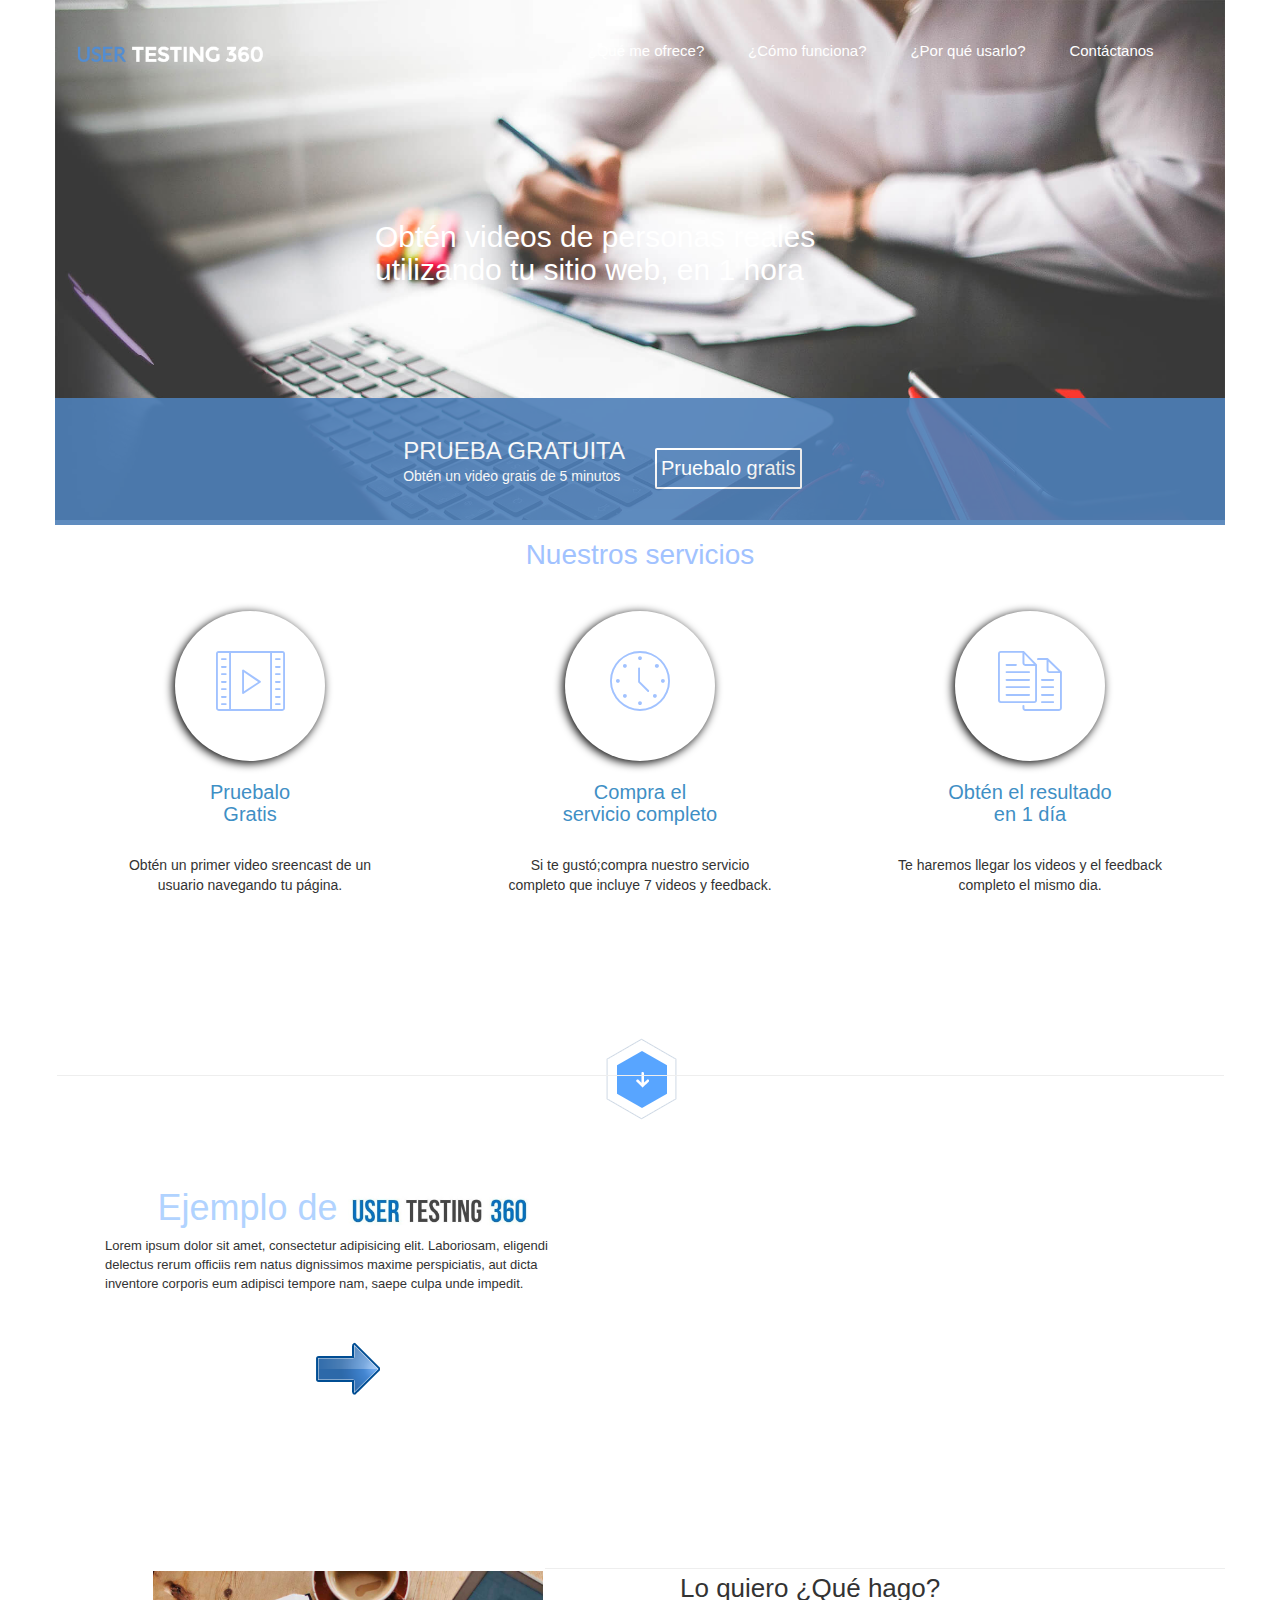
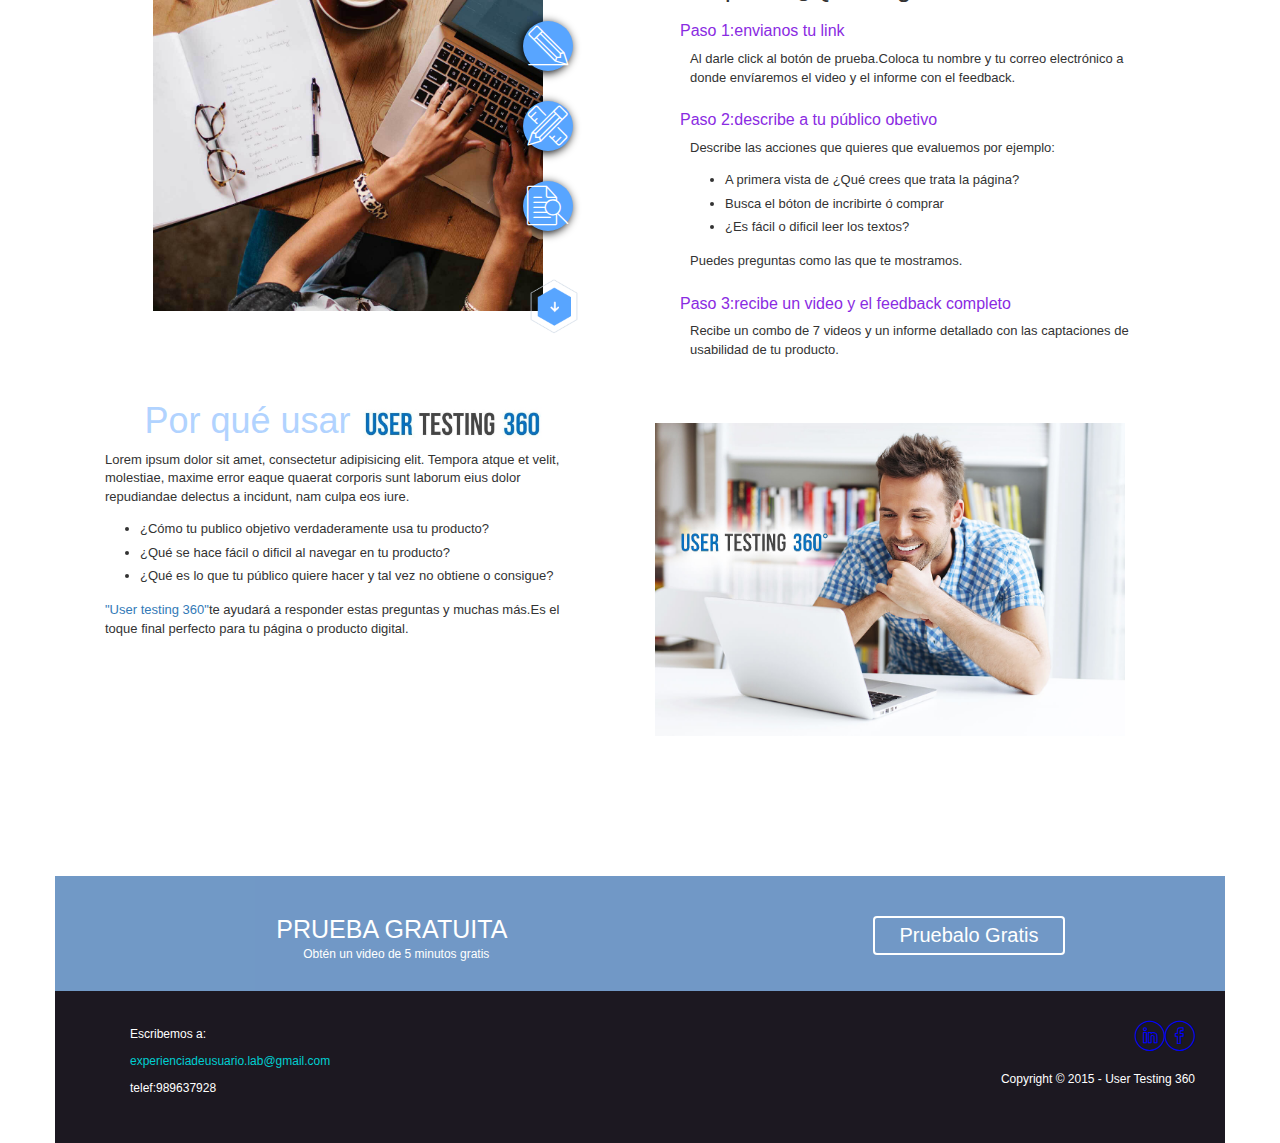
==== index.html @ 5528d3e8 "Arreglos en la Carpeta" ====
<!DOCTYPE html>
<html lang="en">
<head>
	<meta charset="UTF-8">
	<title>User Testing 360°</title>
	<link href='https://fonts.googleapis.com/css?family=Open+Sans:400,700,400italic' rel='stylesheet' type='text/css'>
	<link href='https://fonts.googleapis.com/css?family=Courgette' rel='stylesheet' type='text/css'>
	<link rel="stylesheet" href="css/font-awesome.css">
	<link rel="stylesheet" href="css/main.css">
	<meta name="viewport" content="width=device-width, user-scalable=no, initial-scale=1.0, maximum-scale=1.0, minimum-scale=1.0">
	<link rel="stylesheet" href="css/animate.css">
	<link rel="stylesheet" href="css/bootstrap.min.css">
	<link rel="stylesheet" href="css/icomoon.css">
	<link rel="stylesheet" href="css/queries.css">
	
</head>
<body>
<header>
    <div class="container">
         <div class=" caja-row">
            <div class="col-md-5">
                 <img src="image/user-r.png" class="img-responsive" alt="">
            </div>
            <div class="col-md-7">
               <nav>
                  <ul class="list-inline">
                       <li> <a herf="#">¿Qué me ofrece?</a></li>
                       <li><a herf="#">¿Cómo funciona?</a></li>
                       <li><a herf="#">¿Por qué usarlo?</a></li>
                       <li><a herf="#">Contáctanos</a></li>
                   </ul>  
                   
               </nav>
                
            </div> 
             
         </div>
           
        
        <div class="frase"> <h2>Obtén videos de personas reales utilizando tu sitio web, en 1 hora</h2></div>
        
        <div class="row">
             <div class="col-md-4 col-md-offset-2">
                  <h3>PRUEBA GRATUITA<p> Obtén un video gratis de 5 minutos</p></h3>
             </div>
             <div class="col-md-4"><button>Pruebalo gratis</button></div>
    
             
        </div>   
    </div>
    
    
</header>
	<!-- contenido section -->
	
	
  <section class="hero">
    <div class="container">
      <h1>Nuestros servicios</h1>  
      <div class="row">
         <div class="col-md-4">
              <div class="icon-container">
                <i  class="icon-video"></i>  
               </div>
              <h3 class="uno">Pruebalo Gratis</h3>
              <p>Obtén un primer video sreencast de un usuario navegando tu página.</p>
          </div>
         <div class="col-md-4">
                <div class="icon-container">
                  <i  class="icon-clock"></i>  
                </div>
              <h3 class="dos">Compra el servicio completo</h3>
              <p>Si te gustó;compra nuestro servicio completo que incluye 7 videos y feedback.</p>
           </div>
         <div class="col-md-4">
                <div class="icon-container">
                  <i  class="icon-documents"></i>  
                </div>
              <h3 class="tres">Obtén el resultado en 1 día</h3>
              <p>Te haremos llegar los videos y el feedback completo el mismo dia.</p>
         </div>
    
         
      </div>
      <hr><img src="image/separador.png">
    </div>
   </section>
   
   <section class="contenido">
      <div class="container">
             <div class="row">
              <div class="col-md-6">
                    <h1>Ejemplo de <img class="logo" src="image/logo-2.jpg"></h1>
                       <p>Lorem ipsum dolor sit amet, consectetur adipisicing elit. Laboriosam, eligendi delectus rerum officiis rem natus dignissimos maxime perspiciatis, aut dicta inventore corporis eum adipisci tempore nam, saepe culpa unde impedit.</p>
                    <h5><img  class="flecha"src="image/flecha.png"></h5>
                    <div class="imagen">
                          <div class="icon-contenido1">
                                <i  class="icon-pencil"></i>  
                           </div>
                           <div class="icon-contenido2">
                                <i  class="icon-tools"></i>  
                           </div>
                           <div class="icon-contenido3">
                                <i  class="icon-search"></i>  
                           </div>
                           
                                <img class="icon-contenido4" src="image/separador.png">  
                           
                    
                     </div>
                           
                     
                    <h1>Por qué usar <img src="image/logo-2.jpg"></h1>
                        <p>Lorem ipsum dolor sit amet, consectetur adipisicing elit. Tempora atque et velit, molestiae, maxime error eaque quaerat corporis sunt laborum eius dolor repudiandae delectus a incidunt, nam culpa eos iure.</p>
                        <ul>
                            <li>¿Cómo tu publico objetivo verdaderamente usa tu producto?</li>
                            <li>¿Qué se hace fácil o dificil al navegar en tu producto?</li>
                            <li>¿Qué es lo que tu público quiere hacer y tal vez no obtiene o consigue?</li>
                        </ul>
                        <p><a>"User testing 360"</a>te ayudará a responder estas preguntas y muchas más.Es el toque final perfecto para tu página o producto digital.</p>
              </div>
              <div class="col-md-6">
              
                    <iframe width="510" height="300" src="https://www.youtube.com/embed/u7MDfG9ZJTU" frameborder="0" allowfullscreen></iframe>
                 <hr>
                 <h2>Lo quiero ¿Qué hago?</h2>
                 <h3>Paso 1:envianos tu link</h3>
                    <p>Al darle click al botón de prueba.Coloca tu nombre y tu correo electrónico a donde envíaremos el video y el informe con el feedback.</p>
                 <h3>Paso 2:describe a tu público obetivo</h3>
                     <p>Describe las acciones que quieres que evaluemos por ejemplo:</p>
                     <ul>
                         
                         <li>A primera vista de ¿Qué crees que trata la página?</li>
                         <li>Busca el bóton de incribirte ó comprar</li>
                         <li>¿Es fácil o dificil leer los textos?</li>
                     </ul>
                     <p>Puedes preguntas como las que te mostramos.</p>
                  <h3>Paso 3:recibe un video y el feedback completo</h3>
                      <p>Recibe un combo de 7 videos y un informe detallado con las captaciones de usabilidad de tu producto.</p>
                    <div class="imag"><img src="image/banner.jpg" width="470px"></div>

              </div>
              </div>
       </div>
   </section>
   <section class="relleno">
       <div class="container">
           <div class="row">
              <div class="col-md-7"><h2>PRUEBA GRATUITA <p>Obtén un video de 5 minutos gratis</p></h2></div>
              <div class="col-md-5"> <button>Pruebalo Gratis</button></div>
           </div>
           
        </div>
       
   </section>
   <footer>
      <div class="container">
       <div class="row">
           <div class="col-md-6">
               <ul>
                   
                   <li>Escribemos a:</li>
                   <li><a>experienciadeusuario.lab@gmail.com</a></li>
                   <li>telef:989637928</li>
                   
               </ul>
           </div>
           <div class="col-md-6">
             <i class="icon-facebook"></i>
             <i class="icon-linkedin"></i>
              <p>Copyright © 2015 - User Testing 360</p>
           </div>
       </div>
       </div>
        
   </footer>
</body>
</html>
---- css/main.css ----
*{
 
}

}
body{
    padding: 0;
    margin: 0;
    font-family:cursive;
  
}

header .container{
    padding: 40px 0px;
    background:url(../image/large.jpg)no-repeat;
    background-size: cover;
    background-color: black;
    height: 520px;
    

    
}

header .img-responsive{
    width: 200px
}

header li a{
    color: white;
    font-size: 15px;
    padding-left: 30px
}

header .frase{

    width: 530px;
    margin: 0 auto;
    margin-top: 180px;
    color: white;
}    
header .row{
    margin: 0;
    background-color: #4e7fb8;
    position: relative;
    top: 102px;
    opacity: 0.9;
    padding: 20px
}
header h3{
    color: white;
    float: right;
}

header .row p{
    font-size: 14px;
    padding-top: 5px;
}
header .row button{
    border-radius: 2px;
    border: 2px solid white;
    color: white;
    font-size: 20px;
    padding: 4px;
    position: relative;
    top:30px;
    background-color:#4e7fb8;
}
.hero hr{
    position: relative;
    width: 1167px;
    left: -13px;

    top: 150px
}


.hero 
{
    
    text-align: center;

}
.icon-container{
    width: 150px;
    height: 150px;
    line-height: 150px;
    margin:0 auto;
    font-size: 60px;
    text-align: center;
    box-shadow: -2px 2px 10px black;
    padding: 40px;
    margin-bottom: 20px;
    border-radius: 200px;
    color: #a1c2ff;
}

.hero h1{
    text-align: center;
    color: #a1c2ff;
    font-size: 28px;
    margin-bottom: 40px;
}

.hero h3{
    color: #3f8fc5;
}
.hero .uno{
    font-size: 20px;
    width: 120px;
    margin: 0 auto;
    margin-bottom: 30px;
}
.hero .dos{
    font-size: 20px;
    width: 160px;
    margin: 0 auto;
    margin-bottom: 30px;
}
.hero .tres{
    font-size: 20px;
    width: 190px;
    margin: 0 auto;
    margin-bottom: 30px;
}
.hero p{
    margin-left: 45px;
    margin-right: 45px;
}
.hero img {
    margin-bottom: 40px;
    margin-top: 80px;
}
.contenido h1{
    color: #b1d3ff;
    text-align: center;
}
.contenido hr{
    position: relative;
    top: 75px;
    width: 680px;
    left: -110px
}
.contenido .row .imagen{
    background: url(../image/sec-2.jpg)no-repeat;
    background-size:cover;
    width: 390px;
    height: 340px;
    margin: 0 auto;
    margin-bottom: 90px;
    
}
.contenido  .icon-contenido1 {
   width: 50px;
    height: 50px;
    line-height: 50px;
    margin:0 auto;
    font-size: 40px;
    text-align: center;
    box-shadow: -2px 2px 10px black;

    border-radius: 200px;
    color: white;
    background-color: #58a5ff;
    position: relative;
    top: 50px;
    left: 200px;
    
}
.contenido  .icon-contenido2 {
   width: 50px;
    height: 50px;
    line-height: 50px;
    margin:0 auto;
    font-size: 40px;
    text-align: center;
    box-shadow: -2px 2px 10px black;
    border-radius: 200px;
    color: white;
    background-color: #58a5ff; 
    position: relative;
    top: 80px;
    left: 200px;
}
.contenido  .icon-contenido3 {
   width: 50px;
    height: 50px;
    line-height: 50px;
    margin:0 auto;
    font-size: 40px;
    text-align: center;
    box-shadow: -2px 2px 10px black;
    border-radius: 200px;
    color:white;
    background-color: #58a5ff;
    position: relative;
    top: 110px;
    left: 200px;
}
.contenido  .icon-contenido4 {
    margin:0 auto;
    text-align: center;
    color: white;
    width: 60px;
    position: relative;
    top: 150px;
    left: 370px;

    
    
}
.contenido .imag{
    margin-top: 60px;
    width: 470px;
    
}


.contenido h1 img{
    width: 190px;
    
}
.contenido .row h5{

    text-align: center;
    margin-top: 40px;
    margin-bottom: 170px;

}
.contenido h2{
    margin-left: 25px;
    font-size: 26px;
    margin-top: 80px
}
.contenido h3{
    color: blueviolet; font-size: 16px;
    margin-left: 25px;
    margin-right: 25px;
}
.contenido p{
    margin-left: 35px;
    margin-right: 50px;
    font-size: 13px;
    padding-bottom: 4px;
}
.contenido ul{
    font-size: 13px;
    
    margin-left: 30px
}
.contenido li{
    padding-bottom: 5px;
}
.contenido .row .img-responsive{
    width: 500px
}
.relleno{
    margin-top: 140px;
    
}
.relleno .container
{
    background-color:#4e7fb8;
    opacity: 0.8;    
    
}
.relleno .container h2{
    color: white;
margin: 0 auto;
    width: 240px;
    font-size: 25px;
    margin-top: 40px;
    margin-bottom: 30px;
    
}
.relleno .row p{
    font-size: 12px;
    text-align: center;
    padding-top: 4px;
}
.relleno .row button{
    border-radius: 4px;
    border: 2px solid white;
    color: white;
    font-size: 20px;
    position: relative;
    left: 120px;
    background-color:#4e7fb8; 
    padding: 3px 25px 3px 25px;
    top: 40px;
}

footer .container{
    
    margin: 0 auto;
    
    color: white;
    background-color: #1c1821;
    padding: 30px;
}
footer ul{
    list-style: none;
}
footer ul li{
    padding: 5px;
    font-size: 12px;
}
footer a{
    color: darkturquoise;
}
footer p{
    font-size: 12px;
    float: right;
    margin-bottom: 0;
    margin-top: 20px;
    margin-left: 295px

    
}
footer i{
    font-size:30px;
    color: blue;
    float: right;
    

    
}

@media screen and (max-width:920px){
    .container{
        width: 600px;
    }
   
    
}


@media screen and ( max-width:600px){
     
    .container{
        width: 100%;
    }
    .list-inline{
        display: none;
    }
    
    .col-md-6, .col-md-4, .col-md-7, col-md-5{
        width: 100%;
    }
    .block-form{
        margin: 0;
    }
    
    
}
---- css/icomoon.css ----
@font-face {
	font-family: 'icomoon';
	src:url('../fonts/icomoon.eot?6zm5h9');
	src:url('../fonts/icomoon.eot?6zm5h9#iefix') format('embedded-opentype'),
		url('../fonts/icomoon.ttf?6zm5h9') format('truetype'),
		url('../fonts/icomoon.woff?6zm5h9') format('woff'),
		url('../fonts/icomoon.svg?6zm5h9#icomoon') format('svg');
	font-weight: normal;
	font-style: normal;
}

[class^="icon-"], [class*=" icon-"] {
	font-family: 'icomoon';
	speak: none;
	font-style: normal;
	font-weight: normal;
	font-variant: normal;
	text-transform: none;
	line-height: 1;

	/* Better Font Rendering =========== */
	-webkit-font-smoothing: antialiased;
	-moz-osx-font-smoothing: grayscale;
}

.icon-laptop:before {
	content: "\e001";
}
.icon-document:before {
	content: "\e005";
}
.icon-documents:before {
	content: "\e006";
}
.icon-search:before {
	content: "\e007";
}
.icon-presentation:before {
	content: "\e00e";
}
.icon-video:before {
	content: "\e011";
}
.icon-envelope:before {
	content: "\e028";
}
.icon-gears:before {
	content: "\e02b";
}
.icon-pencil:before {
	content: "\e032";
}
.icon-tools:before {
	content: "\e033";
}
.icon-tools-2:before {
	content: "\e034";
}
.icon-magnifying-glass:before {
	content: "\e037";
}
.icon-profile-male:before {
	content: "\e040";
}
.icon-profile-female:before {
	content: "\e041";
}
.icon-speedometer:before {
	content: "\e051";
}
.icon-clock:before {
	content: "\e055";
}
.icon-alarmclock:before {
	content: "\e059";
}
.icon-happy:before {
	content: "\e05b";
}
.icon-sad:before {
	content: "\e05c";
}
.icon-facebook:before {
	content: "\e05d";
}
.icon-twitter:before {
	content: "\e05e";
}
.icon-linkedin:before {
	content: "\e062";
}
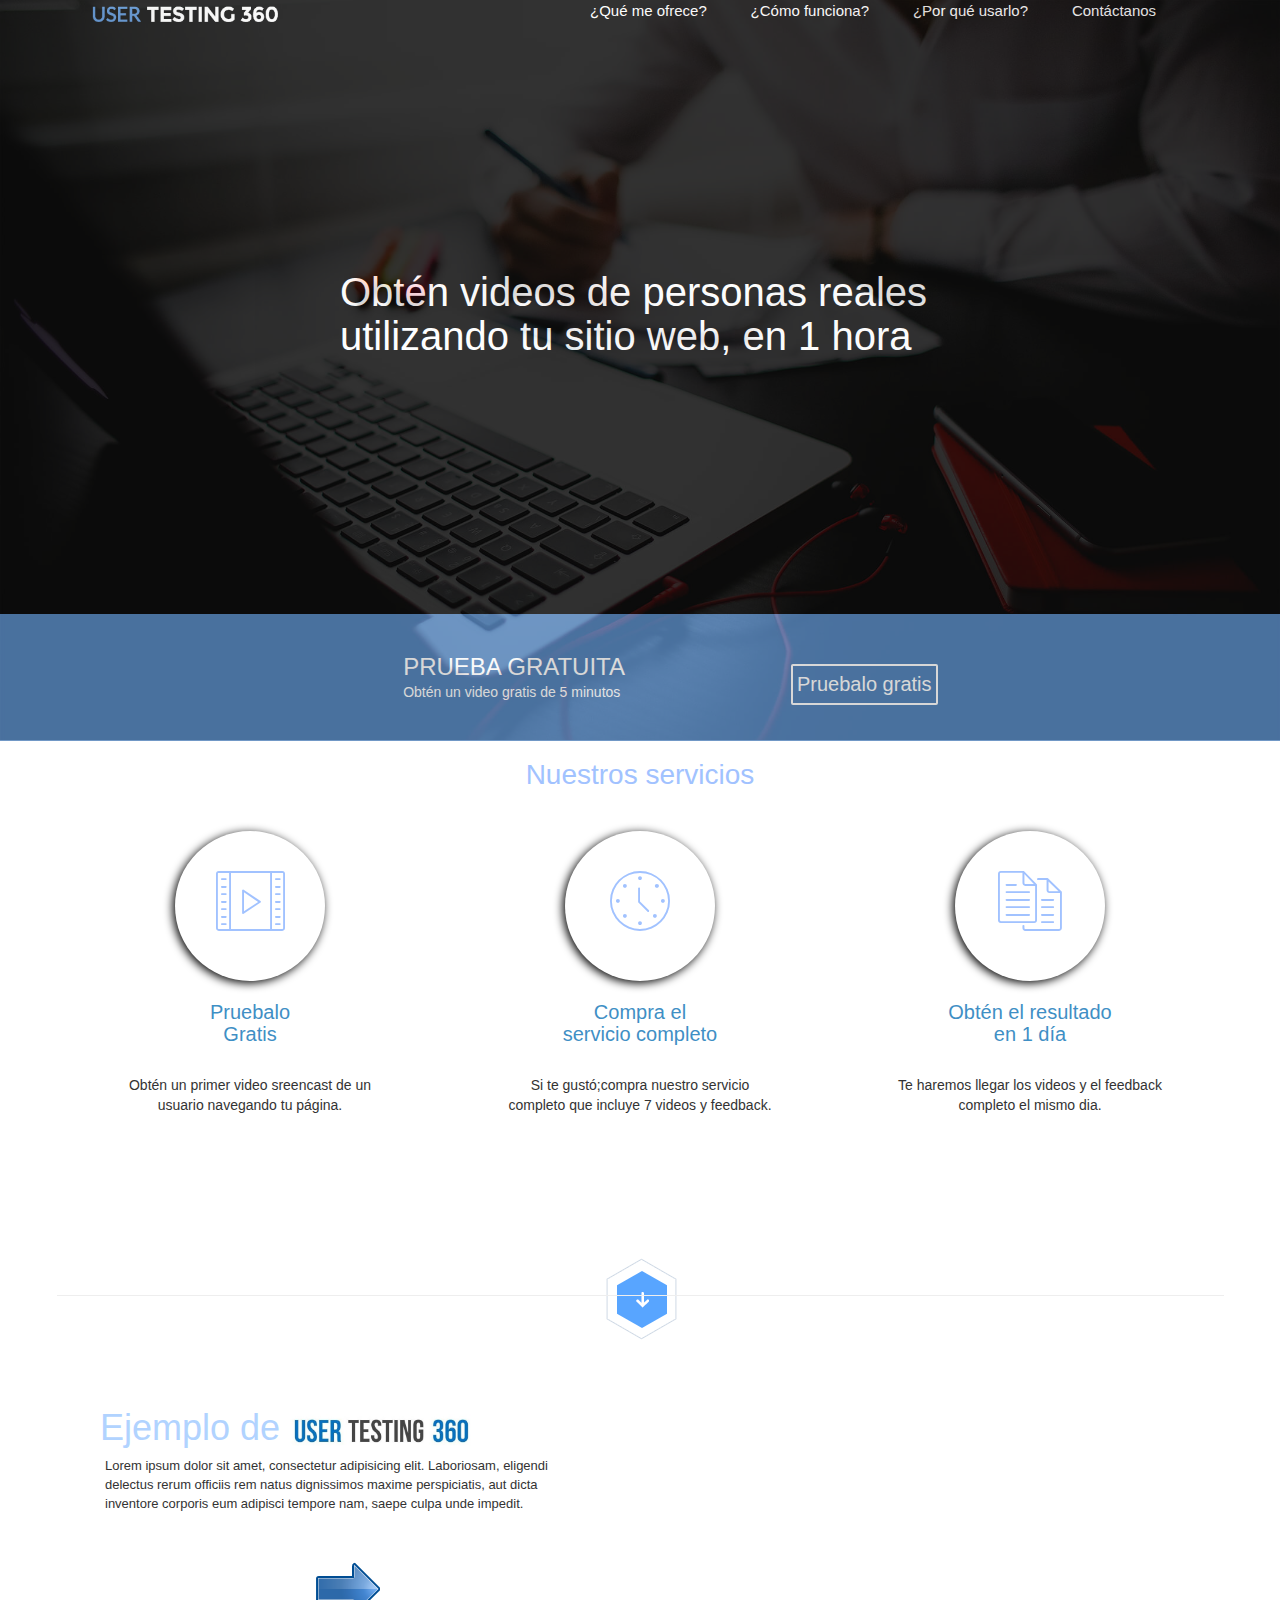
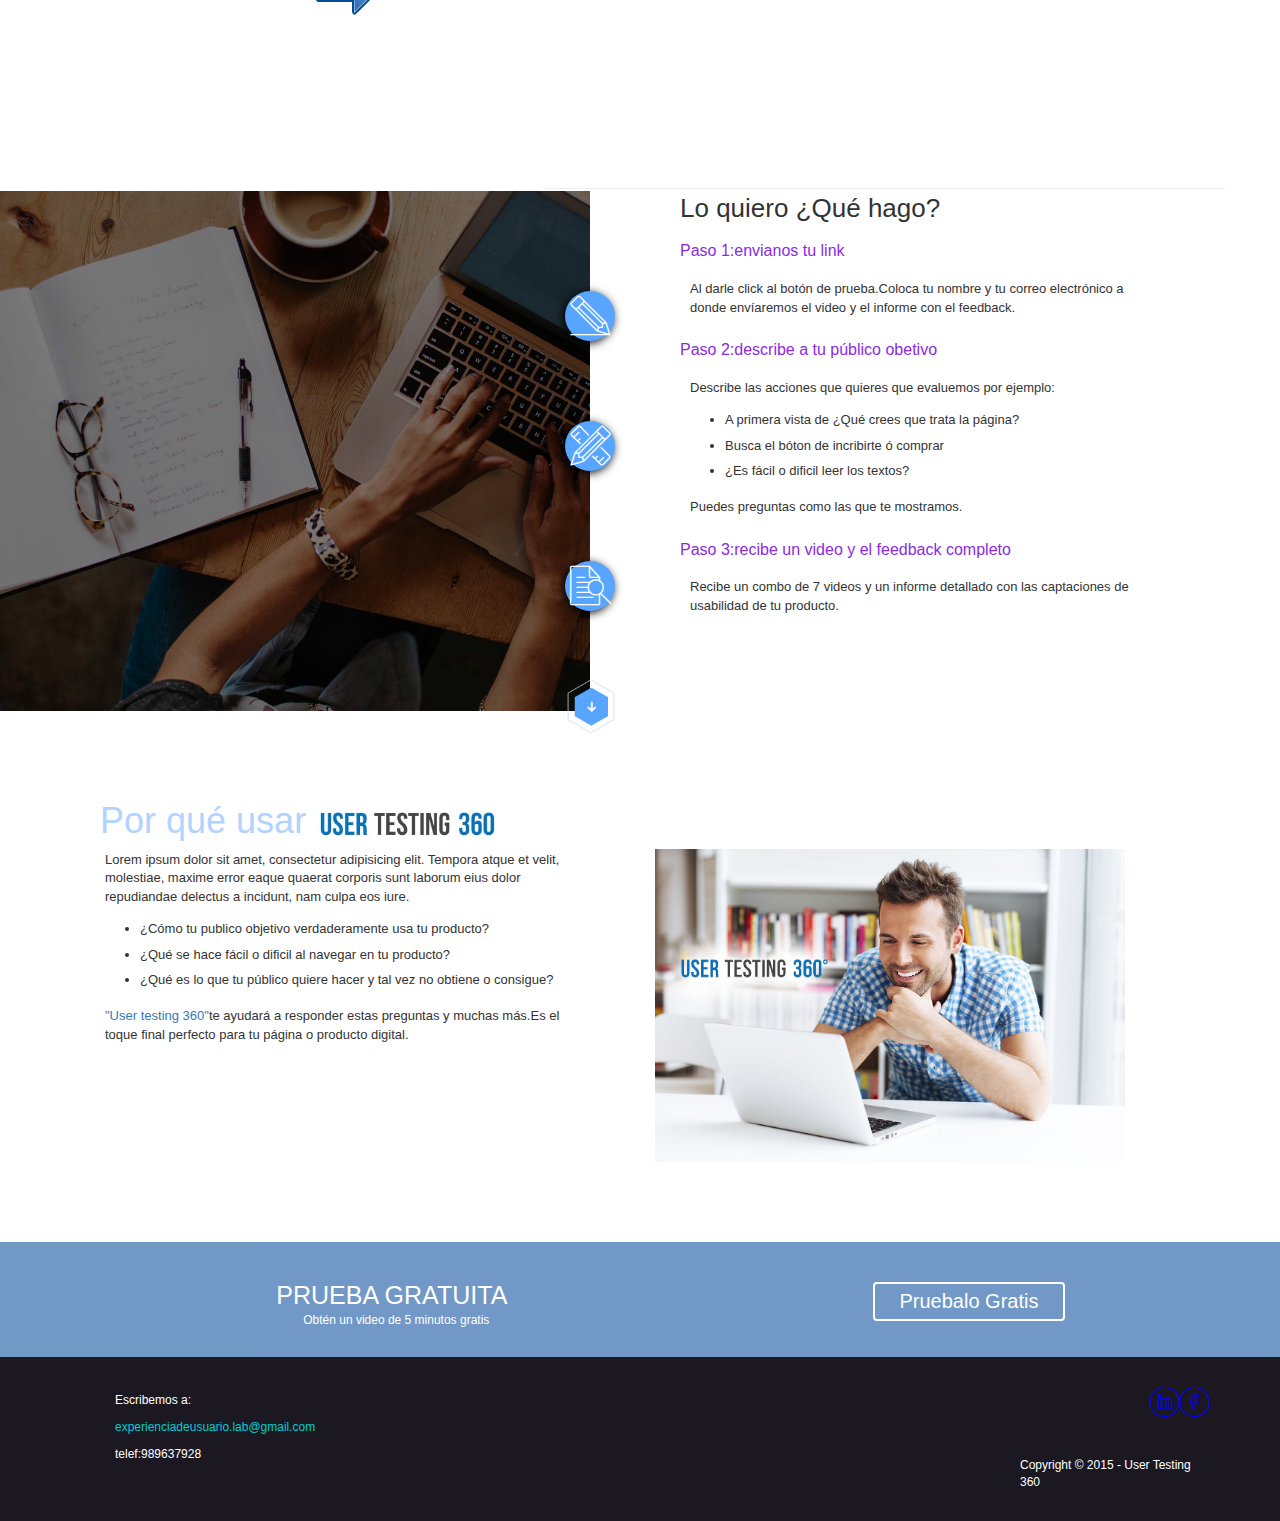
==== commit 81b0d2ec: "Terminado" ====
--- a/index.html
+++ b/index.html
@@ -13,10 +13,12 @@
 	<link rel="stylesheet" href="css/bootstrap.min.css">
 	<link rel="stylesheet" href="css/icomoon.css">
 	<link rel="stylesheet" href="css/queries.css">
+	<link rel="stylesheet" href="css/contacto.css">
 	
 </head>
 <body>
 <header>
+ <div class="degradado">     
     <div class="container">
          <div class=" caja-row">
             <div class="col-md-5">
@@ -25,21 +27,20 @@
             <div class="col-md-7">
                <nav>
                   <ul class="list-inline">
-                       <li> <a herf="#">¿Qué me ofrece?</a></li>
-                       <li><a herf="#">¿Cómo funciona?</a></li>
-                       <li><a herf="#">¿Por qué usarlo?</a></li>
-                       <li><a herf="#">Contáctanos</a></li>
+                       <li> <a href="#">¿Qué me ofrece?</a></li>
+                       <li><a href="#">¿Cómo funciona?</a></li>
+                       <li><a href="#">¿Por qué usarlo?</a></li>
+                       <li><a href="contact.html">Contáctanos</a></li>
                    </ul>  
                    
-               </nav>
-                
+               </nav>  
             </div> 
-             
          </div>
-           
-        
-        <div class="frase"> <h2>Obtén videos de personas reales utilizando tu sitio web, en 1 hora</h2></div>
-        
+        <div class="frase"> <h2>Obtén videos de personas reales utilizando tu sitio web, en 1 hora</h2>
+        </div>
+    </div>
+    <div class="containercaja">  
+        <div class="banner">
         <div class="row">
              <div class="col-md-4 col-md-offset-2">
                   <h3>PRUEBA GRATUITA<p> Obtén un video gratis de 5 minutos</p></h3>
@@ -47,10 +48,12 @@
              <div class="col-md-4"><button>Pruebalo gratis</button></div>
     
              
-        </div>   
-    </div>
+        </div> 
+        </div>
+     </div>          
     
     
+ </div>    
 </header>
 	<!-- contenido section -->
 	
@@ -95,6 +98,9 @@
                        <p>Lorem ipsum dolor sit amet, consectetur adipisicing elit. Laboriosam, eligendi delectus rerum officiis rem natus dignissimos maxime perspiciatis, aut dicta inventore corporis eum adipisci tempore nam, saepe culpa unde impedit.</p>
                     <h5><img  class="flecha"src="image/flecha.png"></h5>
                     <div class="imagen">
+                         <div class="opaco">
+                        <!-- Background color-->     
+                         </div>
                           <div class="icon-contenido1">
                                 <i  class="icon-pencil"></i>  
                            </div>
--- a/css/main.css
+++ b/css/main.css
@@ -2,7 +2,7 @@
  
 }
 
-}
+
 body{
     padding: 0;
     margin: 0;
@@ -10,15 +10,18 @@
   
 }
 
-header .container{
-    padding: 40px 0px;
+header {
+    background-size: cover;
+    height: 660px;
     background:url(../image/large.jpg)no-repeat;
     background-size: cover;
+    
+}
+.degradado{
     background-color: black;
-    height: 520px;
-    
-
-    
+    opacity: .8;
+    height: 680px;
+    margin-right:
 }
 
 header .img-responsive{
@@ -27,24 +30,29 @@
 
 header li a{
     color: white;
+    
     font-size: 15px;
     padding-left: 30px
 }
 
 header .frase{
 
-    width: 530px;
-    margin: 0 auto;
-    margin-top: 180px;
-    color: white;
-}    
-header .row{
-    margin: 0;
-    background-color: #4e7fb8;
-    position: relative;
-    top: 102px;
-    opacity: 0.9;
-    padding: 20px
+    width: 600px;
+    margin: 0 auto;
+    margin-top: 270px;
+    color: white;
+    
+}
+header .frase h2{
+    font-size: 40px;
+}
+.containercaja{
+    position: relative;
+    top:246px;
+     background-color: #4e7fb8;
+}
+.containercaja .banner{
+    padding: 20px;
 }
 header h3{
     color: white;
@@ -132,7 +140,7 @@
 }
 .contenido h1{
     color: #b1d3ff;
-    text-align: center;
+    margin-left: 30px
 }
 .contenido hr{
     position: relative;
@@ -140,14 +148,21 @@
     width: 680px;
     left: -110px
 }
-.contenido .row .imagen{
+
+.imagen{
     background: url(../image/sec-2.jpg)no-repeat;
     background-size:cover;
-    width: 390px;
-    height: 340px;
-    margin: 0 auto;
+    background-size: 800px;
+    height: 520px;
+    width: 600px;
     margin-bottom: 90px;
-    
+    margin-left: -80px;
+}
+ .contenido .opaco{
+    background-color: black;
+    height: 520px;
+    width: 600px;
+     opacity: .5;
 }
 .contenido  .icon-contenido1 {
    width: 50px;
@@ -162,8 +177,8 @@
     color: white;
     background-color: #58a5ff;
     position: relative;
-    top: 50px;
-    left: 200px;
+    top: -420px;
+    left: 300px;
     
 }
 .contenido  .icon-contenido2 {
@@ -178,8 +193,8 @@
     color: white;
     background-color: #58a5ff; 
     position: relative;
-    top: 80px;
-    left: 200px;
+    top: -340px;
+    left: 300px;
 }
 .contenido  .icon-contenido3 {
    width: 50px;
@@ -193,8 +208,8 @@
     color:white;
     background-color: #58a5ff;
     position: relative;
-    top: 110px;
-    left: 200px;
+    top: -250px;
+    left: 300px;
 }
 .contenido  .icon-contenido4 {
     margin:0 auto;
@@ -202,15 +217,16 @@
     color: white;
     width: 60px;
     position: relative;
-    top: 150px;
-    left: 370px;
+    top: -190px;
+    left: 570px;
 
     
     
 }
 .contenido .imag{
-    margin-top: 60px;
+    margin-top: 230px;
     width: 470px;
+    margin-bottom: 80px;
     
 }
 
@@ -235,6 +251,7 @@
     color: blueviolet; font-size: 16px;
     margin-left: 25px;
     margin-right: 25px;
+    margin-bottom: 20px;
 }
 .contenido p{
     margin-left: 35px;
@@ -248,16 +265,13 @@
     margin-left: 30px
 }
 .contenido li{
-    padding-bottom: 5px;
+    padding-bottom: 7px;
 }
 .contenido .row .img-responsive{
     width: 500px
 }
-.relleno{
-    margin-top: 140px;
-    
-}
-.relleno .container
+
+.relleno
 {
     background-color:#4e7fb8;
     opacity: 0.8;    
@@ -289,7 +303,7 @@
     top: 40px;
 }
 
-footer .container{
+footer{
     
     margin: 0 auto;
     
@@ -311,8 +325,8 @@
     font-size: 12px;
     float: right;
     margin-bottom: 0;
-    margin-top: 20px;
-    margin-left: 295px
+    margin-top: 40px;
+    margin-left: 365px
 
     
 }
@@ -325,12 +339,30 @@
     
 }
 
-@media screen and (max-width:920px){
+@media screen and (max-width:999px){
     .container{
-        width: 600px;
-    }
-   
-    
+        width: 100%;
+    }
+    .list-inline{
+        display: none;
+    }
+    header{
+        width: 100%;
+    }
+    .containercaja .banner{
+        transform: translateY(-25px);
+    }
+    .containercaja {
+        transform: translateY(-25px);
+    }
+    header .frase{
+        font-size: 12px;
+    }
+    .relleno .row button{
+        transform: translateY(-43px);
+    }
+    .list-inline{
+        display: none;
 }
 
 
--- a/css/contacto.css
+++ b/css/contacto.css
@@ -0,0 +1,106 @@
+header{
+    background: url(../image/large.jpg)no-repeat;
+    background-size: cover;
+    height: 740px;
+    
+}
+header .caja{
+    
+    background-color: white;
+    position: relative;
+    top: 160px;
+    width: 600px;
+    left: 360px;
+    height: 304px;
+    padding-left: 60px;
+    padding-right: 60px;
+    border-top: 6px solid blue;
+}
+header h1{
+    font-size: 20px;
+}
+header input{
+    padding-right: 90px;
+}
+header #Nombre{
+    position: relative;
+    left: 63px;
+}
+header #Email{
+    position: relative;
+    left: 80px;
+}
+header #url {position: relative;
+    left: 14px;
+    padding-bottom: 50px;
+}
+header button{
+    background-color: blue;
+    color: white;
+position: relative;
+    left: 136px;
+    top: -5px;
+}
+header #text{
+    width: 50px;
+    position: relative;
+    left: 166px;
+    top: -15px;        
+}
+header h5{
+position: relative;
+    top: -18px;
+    left: -50px;
+}
+header span{
+    position: relative;
+    float: right;
+    left: 80px;
+}
+form a{
+    color: red;
+}
+
+
+
+
+@media screen and (max-width:1000px){
+    
+    }
+    .caja{
+        width:200px;
+    
+    }
+    header{
+        width: auto;
+    
+    }
+   
+    
+}
+
+
+@media screen and ( max-width:600px){
+     
+    .container{
+        width: 100%;
+    }
+    .list-inline{
+        display: none;
+    }
+    .caja{
+        width: auto;
+    }
+    
+    .col-md-6, .col-md-4, .col-md-7, col-md-5{
+        width: 100%;
+    }
+    .block-form{
+        margin: 0;
+    }
+    
+    
+}
+
+
+
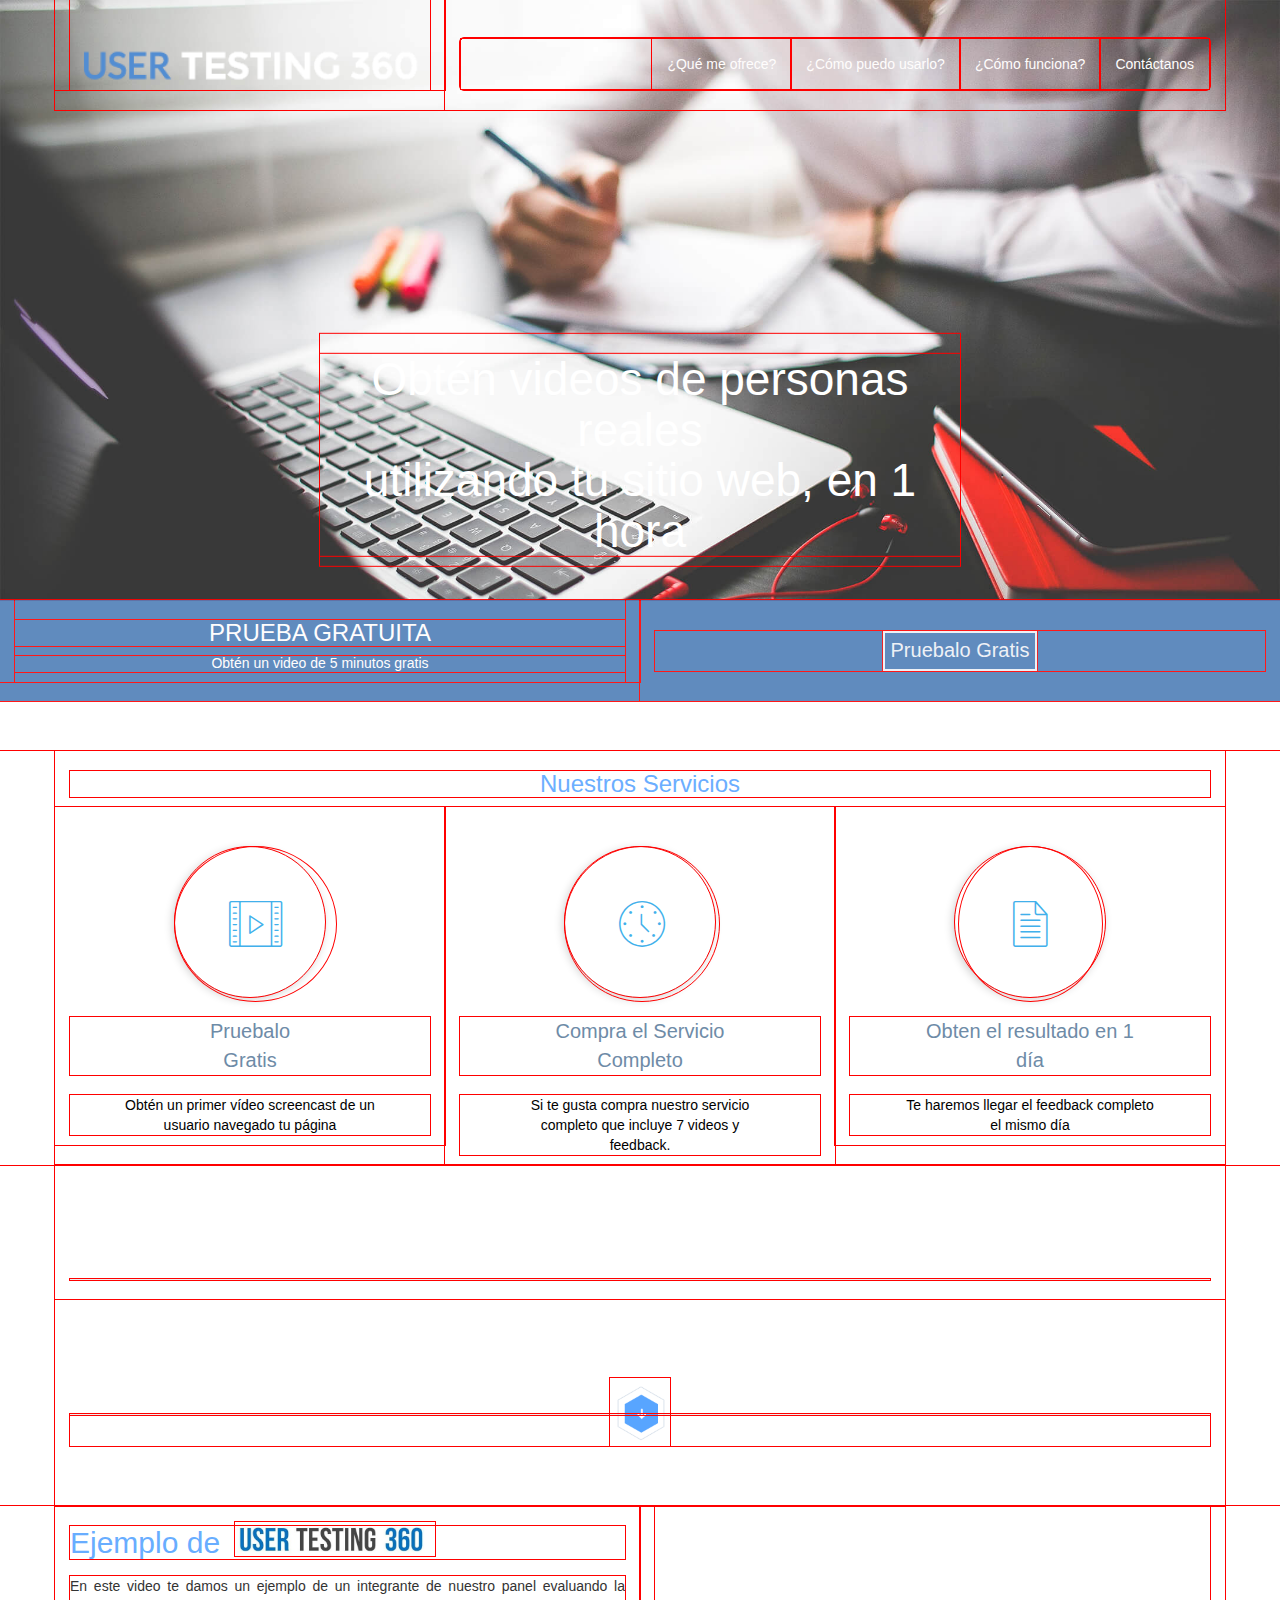
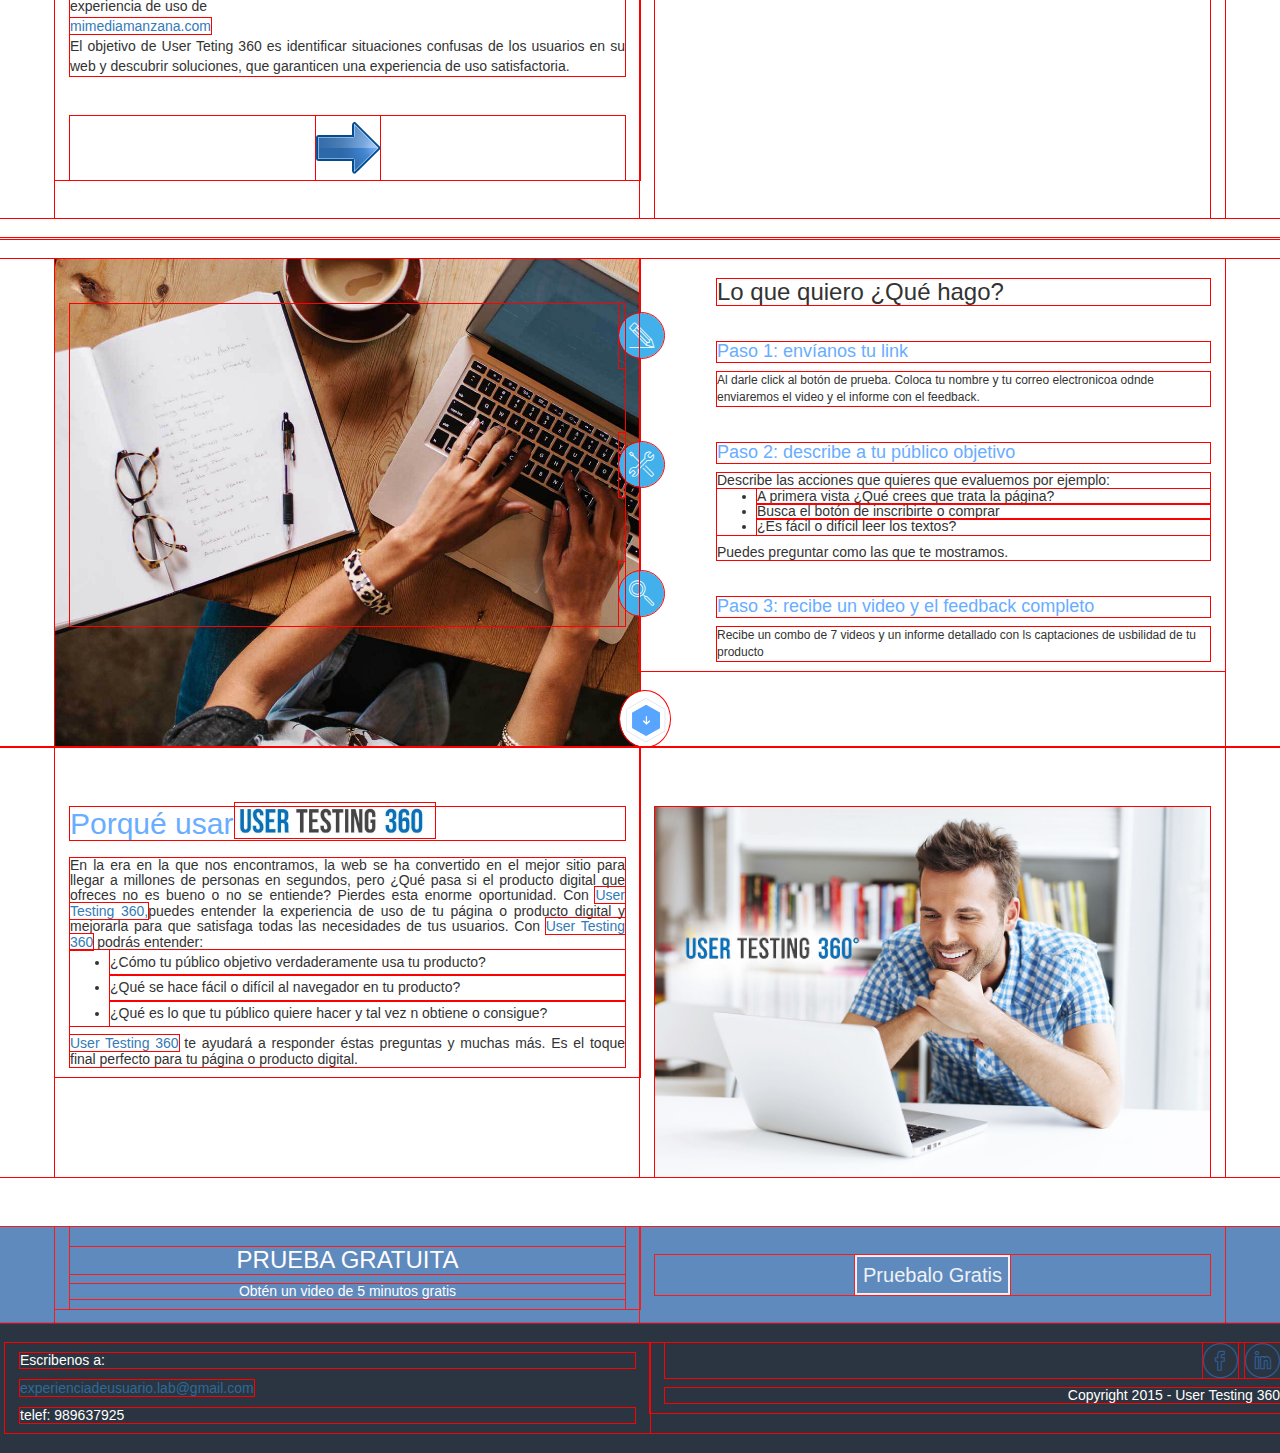
==== commit 6193cfd9: "Arreglo de css" ====
--- a/index.html
+++ b/index.html
@@ -14,172 +14,235 @@
 	<link rel="stylesheet" href="css/icomoon.css">
 	<link rel="stylesheet" href="css/queries.css">
 	<link rel="stylesheet" href="css/contacto.css">
+	<script src="https://ajax.googleapis.com/ajax/libs/jquery/3.1.1/jquery.min.js"></script>
+
+		<!-- Latest JavaScript -->
+		<script src="https://maxcdn.bootstrapcdn.com/bootstrap/3.3.7/js/bootstrap.min.js"></script>
 	
 </head>
 <body>
-<header>
- <div class="degradado">     
+<section class="header">
+ <div class="degradado">
+   <header>     
     <div class="container">
-         <div class=" caja-row">
-            <div class="col-md-5">
-                 <img src="image/user-r.png" class="img-responsive" alt="">
+         <div class="row">
+            <div class="col-md-4 col-xs-8">
+                 <img  class="logo" src="image/user-r.png" class="img-responsive" alt="">
             </div>
-            <div class="col-md-7">
-               <nav>
-                  <ul class="list-inline">
-                       <li> <a href="#">¿Qué me ofrece?</a></li>
-                       <li><a href="#">¿Cómo funciona?</a></li>
-                       <li><a href="#">¿Por qué usarlo?</a></li>
-                       <li><a href="contact.html">Contáctanos</a></li>
-                   </ul>  
-                   
-               </nav>  
+            <div class="col-md-8 col-xs-4">
+              <nav class="navbar hamburguesa1" role="navigation">
+					  <div class="navbar-header">
+					    <button type="button" class="navbar-toggle" data-toggle="collapse"
+					            data-target=".navbar-ex1-collapse">
+					      <span class="sr-only">Desplegar navegación</span>
+					      <span class="icon-bar" ></span>
+					      <span class="icon-bar"></span>
+					      <span class="icon-bar"></span>
+					      <span class="icon-bar"></span>
+					      </button>
+					  </div>
+
+					  <div class="collapse navbar-collapse navbar-ex1-collapse hamburguesa2">
+					  
+					    <ul class="nav navbar-nav navbar-right">
+					      <li><a href="#">¿Qué me ofrece?</a></li>
+					      <li><a href="#">¿Cómo puedo usarlo?</a></li>
+					      <li><a href="#">¿Cómo funciona?</a></li>
+					      <li><a href="contact.html">Contáctanos</a></li>
+					    </ul>
+					  </div>
+				</nav>
+              </div>
+			</div>
+                
+            
+        <div class="frase"> 
+                <h2 class="text-center">Obtén videos de personas reales<br>
+                utilizando tu sitio web, en 1 hora</h2>
+        </div>
+     </div>
+     </header>
+ </div>
+</section>
+   
+<section class="banner-header">
+    <div class="container-fluid">  
+        <div class="row">
+             <div class="col-md-6 col-xs-12 centrado">
+                 
+				   <div class="centrar">
+				     <h3 class="text-center">PRUEBA GRATUITA</h3>
+				     <h5 class="text-center">Obtén un video de 5 minutos gratis</h5>
+				   </div>
+			    </div>
+			    <div class="col-md-6 col-xs-12 centrado">
+				    <div class="centrar-btn">
+				      <button>Pruebalo Gratis</button>
+			       </div>
+                 </div> 
             </div> 
          </div>
-        <div class="frase"> <h2>Obtén videos de personas reales utilizando tu sitio web, en 1 hora</h2>
+</section>
+            
+   
+	<!-- contenido section -->
+	
+	
+  <section class="servicio">
+			<div class="container">
+				<h3 class="text-center">Nuestros Servicios</h3>
+				<div class="row">
+					<div class="col-md-4">
+						<div class="icon-container">
+							<i class="icon-video"></i>
+						</div>
+						<p class="text-center">Pruebalo<br> Gratis</p>
+						<p class="text-center parrafo">Obtén un primer vídeo screencast de un usuario navegado tu página</p>
+					</div>
+					<div class="col-md-4">
+						<div class="icon-container">
+							<i class="icon-clock"></i>
+						</div>
+						<p class="text-center">Compra el Servicio Completo</p>
+						<p class="text-center parrafo">Si te gusta compra nuestro servicio completo que incluye 7 videos y feedback. </p>
+					</div>
+					<div class="col-md-4">
+						<div class="icon-container">
+							<i class="icon-document"></i>
+						</div>
+						<p class="text-center">Obten el resultado en 1 día</p>
+						<p class="text-center parrafo">Te haremos llegar el feedback completo el mismo día</p>
+					</div>
+				</div>
+			</div>
+	</section>
+   
+   <div class="container separador">
+   <hr>
+	<div class="row">
+		<div class="col-md-12 col-xs-12">
+			<center><hr><img src="image/separador.png" class="img-responsive"></center>
+		</div>
+	</div>
+	</div>
+  
+   <section class="relleno2">
+		<div class="container">
+			<div class="row">
+				<div class="col-md-6 col-xs-12">
+					<h3>Ejemplo de </h3>
+					<img src="image/logo-2.jpg" class="img-responsive logo2">
+					<p class="text-justify">En este video te damos un ejemplo de un integrante de nuestro panel evaluando la experiencia de uso de <br> <a>mimediamanzana.com</a><br>El objetivo de User Teting 360 es identificar situaciones confusas de los usuarios en su web y descubrir soluciones, que garanticen una experiencia de uso satisfactoria.</p>
+					<center><img src="image/flecha.png" class="img-responsive flecha"></center>
+				</div>
+				<div class="col-md-6 col-xs-12">
+					<div class="embed-responsive embed-responsive-16by9">
+					<iframe width="510" height="300" src="https://www.youtube.com/embed/u7MDfG9ZJTU" frameborder="0" allowfullscreen></iframe>
+					</div>
+				</div>
+			</div>
+		</div>
+	</section>
+	<hr class="separador">
+	
+	<section class="relleno3">
+		<div class="container">
+			<div class="row">
+					<div class="col-md-6 col-xs-12 img-fondo">
+					   <div class="oscuro">
+						<div class="iconos text-center " >
+							<li><i class="icon-pencil"></i></li>
+							<li><i class="icon-tools-2"></i></li>
+							<li><i class="icon-magnifying-glass"></i></li>
+                            
+						</div>
+                            <img  class="mio"src="image/separador.png" class="img-responsive">
+					   </div>
+				     </div>
+				<div class="col-md-6 col-xs-12 informacion">
+					<h3>Lo que quiero ¿Qué hago?</h3>
+					<br>
+					<h4>Paso 1: envíanos tu link</h4>
+					<p>Al darle click al botón de prueba. Coloca tu nombre y tu correo electronicoa odnde enviaremos el video y el informe con el feedback.</p>
+					<br>
+					<h4>Paso 2: describe a tu público objetivo</h4>
+					<h5>Describe las acciones que quieres que evaluemos por ejemplo:
+					<ul>
+						<li>A primera vista ¿Qué crees que trata la página?</li>
+						<li>Busca el botón de inscribirte o comprar</li>
+						<li>¿Es fácil o difícil leer los textos?</li>
+					</ul>
+					Puedes preguntar como las que te mostramos.
+					</h5>
+					<br>
+					<h4>Paso 3: recibe un video y el feedback completo</h4>
+					<p>Recibe un combo de 7 videos y un informe detallado con ls captaciones de usbilidad de tu producto</p>
+				</div>
+			</div>
+		
+		</div>
+	</section>
+		
+	
+	<section class="relleno4">
+		<div class="container">
+			<div class="row">
+				<div class="col-md-6 col-xs-12">
+					<h3>Porqué usar </h3>
+					<img src="image/logo-2.jpg" class="img-responsive logo2">
+					<h4 class="text-justify">En la era en la que nos encontramos, la web se ha convertido en el mejor sitio para llegar a millones de personas en segundos, pero ¿Qué pasa si el producto digital que ofreces no es bueno o no se entiende? Pierdes esta enorme oportunidad. Con <a href="#">User Testing 360,</a>puedes entender la experiencia de uso de tu página o producto digital y mejorarla para que satisfaga todas las necesidades de tus usuarios. Con <a href="#">User Testing 360</a> podrás entender:
+						<ul>
+							<li>¿Cómo tu público objetivo verdaderamente usa tu producto?</li>
+							<li>¿Qué se hace fácil o difícil al navegador en tu producto?</li>
+							<li>¿Qué es lo que tu público quiere hacer y tal vez n obtiene o consigue?</li>
+						</ul>
+						<a href="#">User Testing 360</a> te ayudará a responder éstas preguntas y muchas más. Es el toque final perfecto para tu página o producto digital.
+					</h4>
+				</div>
+				<div class="col-md-6 col-xs-12">
+					<img src="image/banner.jpg" class="foto">
+				</div>
+			</div>
+		</div>
+	</section>
+	
+	<section  class="banner2">
+	    <div class="container"> 
+		<div class="row">
+			<div class="col-md-6 col-xs-12 centrado">
+				<div class="centrar">
+				<h3 class="text-center">PRUEBA GRATUITA</h3>
+				<h5 class="text-center">Obtén un video de 5 minutos gratis</h5>
+				</div>
+			</div>
+			<div class="col-md-6 col-xs-12 centrado">
+				<div class="centrar-btn">
+				<button>Pruebalo Gratis</button>
+			    </div>
+		    </div>
+	    </div>
         </div>
-    </div>
-    <div class="containercaja">  
-        <div class="banner">
-        <div class="row">
-             <div class="col-md-4 col-md-offset-2">
-                  <h3>PRUEBA GRATUITA<p> Obtén un video gratis de 5 minutos</p></h3>
-             </div>
-             <div class="col-md-4"><button>Pruebalo gratis</button></div>
-    
-             
-        </div> 
-        </div>
-     </div>          
-    
-    
- </div>    
-</header>
-	<!-- contenido section -->
-	
-	
-  <section class="hero">
-    <div class="container">
-      <h1>Nuestros servicios</h1>  
-      <div class="row">
-         <div class="col-md-4">
-              <div class="icon-container">
-                <i  class="icon-video"></i>  
-               </div>
-              <h3 class="uno">Pruebalo Gratis</h3>
-              <p>Obtén un primer video sreencast de un usuario navegando tu página.</p>
-          </div>
-         <div class="col-md-4">
-                <div class="icon-container">
-                  <i  class="icon-clock"></i>  
-                </div>
-              <h3 class="dos">Compra el servicio completo</h3>
-              <p>Si te gustó;compra nuestro servicio completo que incluye 7 videos y feedback.</p>
-           </div>
-         <div class="col-md-4">
-                <div class="icon-container">
-                  <i  class="icon-documents"></i>  
-                </div>
-              <h3 class="tres">Obtén el resultado en 1 día</h3>
-              <p>Te haremos llegar los videos y el feedback completo el mismo dia.</p>
-         </div>
-    
-         
-      </div>
-      <hr><img src="image/separador.png">
-    </div>
-   </section>
-   
-   <section class="contenido">
-      <div class="container">
-             <div class="row">
-              <div class="col-md-6">
-                    <h1>Ejemplo de <img class="logo" src="image/logo-2.jpg"></h1>
-                       <p>Lorem ipsum dolor sit amet, consectetur adipisicing elit. Laboriosam, eligendi delectus rerum officiis rem natus dignissimos maxime perspiciatis, aut dicta inventore corporis eum adipisci tempore nam, saepe culpa unde impedit.</p>
-                    <h5><img  class="flecha"src="image/flecha.png"></h5>
-                    <div class="imagen">
-                         <div class="opaco">
-                        <!-- Background color-->     
-                         </div>
-                          <div class="icon-contenido1">
-                                <i  class="icon-pencil"></i>  
-                           </div>
-                           <div class="icon-contenido2">
-                                <i  class="icon-tools"></i>  
-                           </div>
-                           <div class="icon-contenido3">
-                                <i  class="icon-search"></i>  
-                           </div>
-                           
-                                <img class="icon-contenido4" src="image/separador.png">  
-                           
-                    
-                     </div>
-                           
-                     
-                    <h1>Por qué usar <img src="image/logo-2.jpg"></h1>
-                        <p>Lorem ipsum dolor sit amet, consectetur adipisicing elit. Tempora atque et velit, molestiae, maxime error eaque quaerat corporis sunt laborum eius dolor repudiandae delectus a incidunt, nam culpa eos iure.</p>
-                        <ul>
-                            <li>¿Cómo tu publico objetivo verdaderamente usa tu producto?</li>
-                            <li>¿Qué se hace fácil o dificil al navegar en tu producto?</li>
-                            <li>¿Qué es lo que tu público quiere hacer y tal vez no obtiene o consigue?</li>
-                        </ul>
-                        <p><a>"User testing 360"</a>te ayudará a responder estas preguntas y muchas más.Es el toque final perfecto para tu página o producto digital.</p>
-              </div>
-              <div class="col-md-6">
-              
-                    <iframe width="510" height="300" src="https://www.youtube.com/embed/u7MDfG9ZJTU" frameborder="0" allowfullscreen></iframe>
-                 <hr>
-                 <h2>Lo quiero ¿Qué hago?</h2>
-                 <h3>Paso 1:envianos tu link</h3>
-                    <p>Al darle click al botón de prueba.Coloca tu nombre y tu correo electrónico a donde envíaremos el video y el informe con el feedback.</p>
-                 <h3>Paso 2:describe a tu público obetivo</h3>
-                     <p>Describe las acciones que quieres que evaluemos por ejemplo:</p>
-                     <ul>
-                         
-                         <li>A primera vista de ¿Qué crees que trata la página?</li>
-                         <li>Busca el bóton de incribirte ó comprar</li>
-                         <li>¿Es fácil o dificil leer los textos?</li>
-                     </ul>
-                     <p>Puedes preguntas como las que te mostramos.</p>
-                  <h3>Paso 3:recibe un video y el feedback completo</h3>
-                      <p>Recibe un combo de 7 videos y un informe detallado con las captaciones de usabilidad de tu producto.</p>
-                    <div class="imag"><img src="image/banner.jpg" width="470px"></div>
-
-              </div>
-              </div>
-       </div>
-   </section>
-   <section class="relleno">
-       <div class="container">
-           <div class="row">
-              <div class="col-md-7"><h2>PRUEBA GRATUITA <p>Obtén un video de 5 minutos gratis</p></h2></div>
-              <div class="col-md-5"> <button>Pruebalo Gratis</button></div>
-           </div>
-           
-        </div>
-       
-   </section>
-   <footer>
-      <div class="container">
-       <div class="row">
-           <div class="col-md-6">
-               <ul>
-                   
-                   <li>Escribemos a:</li>
-                   <li><a>experienciadeusuario.lab@gmail.com</a></li>
-                   <li>telef:989637928</li>
-                   
-               </ul>
-           </div>
-           <div class="col-md-6">
-             <i class="icon-facebook"></i>
-             <i class="icon-linkedin"></i>
-              <p>Copyright © 2015 - User Testing 360</p>
-           </div>
-       </div>
-       </div>
-        
-   </footer>
-</body>
+	</section>
+	 
+	<footer>
+		<div class="row">
+			<div class="col-md-6">
+				<h5>Escribenos a:</h5>
+				<a href="#">experienciadeusuario.lab@gmail.com</a>
+				<h5>telef: 989637925</h5>
+			</div>
+			<div class="col-md-6">
+				<ul class="icon-redes text-right">
+					<li>
+						<i class="icon-facebook"></i>
+					</li>
+					<li>
+						<i class="icon-linkedin"></i>
+					</li>
+				</ul>
+				<h5 class="text-right">Copyright 2015 - User Testing 360</h5>
+			</div>
+		</div>
+	</footer>
+    </body>
 </html>--- a/css/main.css
+++ b/css/main.css
@@ -1,386 +1,290 @@
 *{
- 
-}
-
-
-body{
-    padding: 0;
-    margin: 0;
-    font-family:cursive;
-  
-}
-
-header {
-    background-size: cover;
-    height: 660px;
-    background:url(../image/large.jpg)no-repeat;
-    background-size: cover;
-    
+	
+outline: 1px solid red;
+
+}
+ul li a{
+	list-style: none;
+	text-decoration: none;
+	color:#fffdfd;
+}
+nav{
+	margin-top: 5%;
 }
 .degradado{
-    background-color: black;
-    opacity: .8;
-    height: 680px;
-    margin-right:
-}
-
-header .img-responsive{
-    width: 200px
-}
-
-header li a{
+	height: 100%;
+	background-color:rgba(22,17,49,0.5);
+}
+.logo{
+	padding-top: 11%;
+	width: 100%;
+}
+.icon-container
+{
+	width: 150px;
+	height: 150px;
+	margin: 0 auto;
+	line-height: 150px;
+	font-size: 40px;
+	text-align: center;
+	box-shadow: -2px 2px 10px rgba(0,0,0,0.2);
+	border-radius: 200px;
+	color: skyblue;
+	margin-top: 40px;
+}
+
+
+.servicio i {
+    font-size: 46px;
+    color: #41b0eb;
+    border-radius: 100%;
+    padding: 54px;
+    display: inline-block;
+    margin-bottom: 10px;
+
+}
+
+header{
+	background: url(../image/large.jpg)no-repeat;
+	background-size: cover;
+	height: 600px;
+}
+
+
+.frase{
+	position: absolute;
+	top:50%;
+	left: 50%;
+	text-align:center; 
+    display:table;
+    transform: translateX(-50%) translateY(-50%);
+    
+}
+.frase h2{
+    font-size: 46px;
     color: white;
-    
-    font-size: 15px;
-    padding-left: 30px
-}
-
-header .frase{
-
-    width: 600px;
-    margin: 0 auto;
-    margin-top: 270px;
-    color: white;
-    
-}
-header .frase h2{
-    font-size: 40px;
-}
-.containercaja{
+}
+/*servicio*/
+.servicio{
+	color: #6baeff;
+	margin-top: 50px
+}
+.servicio p{
+	color:#6e8ba7;
+	font-size: 20px;
+	margin-top: 20px;
+	padding-left: 20%;
+    padding-right: 20%;
+}
+.servicio .parrafo {
+	text-decoration: none;
+	color:black;
+	font-size: 14px;
+	padding-right: 15%;
+	padding-left: 15%;
+}
+/*SEPARADOR*/
+.separador hr{
+
+	margin-top: 10%;
+}
+.separador img{
+	width: 60px;
+	margin-top: -57px;
+    margin-bottom: 60px;
+
+}
+
+.oscuro .iconos{
+	font-size: 40px;
+	position: relative;
+}
+.oscuro .iconos li
+{
+	list-style: none;
+	margin-top: 45px;
+    margin-bottom: 65px;
+    margin-left: 99%;
+}
+.oscuro .iconos li i {
+    font-size: 25px;
+    background: #41b0eb;
+    border-radius: 100%;
+    padding: 10px;
+    display: inline-block;
+    color: #fff;
+    margin-bottom: 10px;
+
+}
+.oscuro .mio{
+    width: 50px;
+    background-color: white;
+    border-radius: 100%;
+    float: right;
     position: relative;
-    top:246px;
-     background-color: #4e7fb8;
-}
-.containercaja .banner{
-    padding: 20px;
-}
-header h3{
-    color: white;
-    float: right;
-}
-
-header .row p{
+    left: 45px;
+
+}
+/*relleno2*/
+.relleno2 h3{
+	color:#68adff;
+	font-size: 30px;
+}
+.relleno2 .logo2{
+	width: 200px;
+	margin-top: -47px;
+    margin-left: 165px;
+}
+.relleno2 p{
+	margin-top: 20px;
+}
+/*relleno4*/
+.relleno4 h3{
+	color:#68adff;
+	font-size: 30px;
+    margin-top: 60px;
+}
+.relleno4 h4{
+	margin-top: 20px;
     font-size: 14px;
+}
+.relleno4 li{
+    padding-bottom: 5px;
     padding-top: 5px;
 }
-header .row button{
-    border-radius: 2px;
-    border: 2px solid white;
-    color: white;
-    font-size: 20px;
-    padding: 4px;
-    position: relative;
-    top:30px;
-    background-color:#4e7fb8;
-}
-.hero hr{
-    position: relative;
-    width: 1167px;
-    left: -13px;
-
-    top: 150px
-}
-
-
-.hero 
+.relleno4 .logo2{
+	width: 200px;
+	margin-top: -47px;
+    margin-left: 165px;
+}
+.relleno2 .flecha{
+	margin-top: 40px;
+
+}
+/*relleno3*/
+.relleno3 h4{
+	color:#68adff;
+}
+.relleno3 .informacion{	
+	font-size: 12px;
+	padding-left: 77px;
+}
+
+/*separador2*/
+.separador2 hr{
+	vertical-align: middle;
+	margin-top: -1%;
+}
+.separador2 img{
+	width: 60px;
+	margin-top: -57px;
+    margin-bottom: 60px;
+}
+/*relleno4*/
+.relleno4 .foto{
+	width: 100%;
+    margin-top: 60px;
+}
+/*BANNER*/
+
+.banner2{
+	background: #4e7eb8;
+	opacity: 0.9;
+	height: 28%;
+	color: #fffdfd;
+	margin-top: 50px;
+}
+.banner2 button{
+	color: #fffdfd;
+	background-color: #4f7fb8;
+	opacity: 0.9;
+	border:2px solid  #fffdfd;
+	height: 40px;
+	font-size: 20px;
+}
+/*FOOOOTER*/
+footer{
+	background-color: #2a3541;
+	padding-top: 20px;
+	padding-bottom: 20px;
+	padding-left: 20px;
+}
+footer h5{
+	
+	color:white;
+}
+footer a{
+	
+	color: #2e6a99;
+}
+.icon-redes{
+	color: #2e5e94;
+	list-style: none;
+     
+}
+.icon-redes li{
+	font-size: 35px;
+	display: inline-block;
+}
+
+/**/
+.centrar{
+	vertical-align:middle;
+	display:table-cell;
+	margin-bottom: 5%;
+}
+.centrar-btn{
+	margin-top: 5%;
+	margin-bottom: 5%;
+}
+.centrado{
+	text-align:center; 
+    display:table;
+    
+}
+.banner-header{
+	background:  #4f7fb8;
+	opacity: 0.9;
+	height: 28%;
+	color: #fffdfd;
+	
+	position: static;
+}
+.banner-header button{
+	color: #fffdfd;
+	background-color: #4f7fb8;
+	opacity: 0.9;
+	border:2px solid  #fffdfd;
+	height: 40px;
+	font-size: 20px;
+}
+
+/*background  oscuro*/
+.img-fondo
 {
-    
-    text-align: center;
-
-}
-.icon-container{
-    width: 150px;
-    height: 150px;
-    line-height: 150px;
-    margin:0 auto;
-    font-size: 60px;
-    text-align: center;
-    box-shadow: -2px 2px 10px black;
-    padding: 40px;
-    margin-bottom: 20px;
-    border-radius: 200px;
-    color: #a1c2ff;
-}
-
-.hero h1{
-    text-align: center;
-    color: #a1c2ff;
-    font-size: 28px;
-    margin-bottom: 40px;
-}
-
-.hero h3{
-    color: #3f8fc5;
-}
-.hero .uno{
-    font-size: 20px;
-    width: 120px;
-    margin: 0 auto;
-    margin-bottom: 30px;
-}
-.hero .dos{
-    font-size: 20px;
-    width: 160px;
-    margin: 0 auto;
-    margin-bottom: 30px;
-}
-.hero .tres{
-    font-size: 20px;
-    width: 190px;
-    margin: 0 auto;
-    margin-bottom: 30px;
-}
-.hero p{
-    margin-left: 45px;
-    margin-right: 45px;
-}
-.hero img {
-    margin-bottom: 40px;
-    margin-top: 80px;
-}
-.contenido h1{
-    color: #b1d3ff;
-    margin-left: 30px
-}
-.contenido hr{
-    position: relative;
-    top: 75px;
-    width: 680px;
-    left: -110px
-}
-
-.imagen{
-    background: url(../image/sec-2.jpg)no-repeat;
-    background-size:cover;
-    background-size: 800px;
-    height: 520px;
-    width: 600px;
-    margin-bottom: 90px;
-    margin-left: -80px;
-}
- .contenido .opaco{
-    background-color: black;
-    height: 520px;
-    width: 600px;
-     opacity: .5;
-}
-.contenido  .icon-contenido1 {
-   width: 50px;
-    height: 50px;
-    line-height: 50px;
-    margin:0 auto;
-    font-size: 40px;
-    text-align: center;
-    box-shadow: -2px 2px 10px black;
-
-    border-radius: 200px;
-    color: white;
-    background-color: #58a5ff;
-    position: relative;
-    top: -420px;
-    left: 300px;
-    
-}
-.contenido  .icon-contenido2 {
-   width: 50px;
-    height: 50px;
-    line-height: 50px;
-    margin:0 auto;
-    font-size: 40px;
-    text-align: center;
-    box-shadow: -2px 2px 10px black;
-    border-radius: 200px;
-    color: white;
-    background-color: #58a5ff; 
-    position: relative;
-    top: -340px;
-    left: 300px;
-}
-.contenido  .icon-contenido3 {
-   width: 50px;
-    height: 50px;
-    line-height: 50px;
-    margin:0 auto;
-    font-size: 40px;
-    text-align: center;
-    box-shadow: -2px 2px 10px black;
-    border-radius: 200px;
-    color:white;
-    background-color: #58a5ff;
-    position: relative;
-    top: -250px;
-    left: 300px;
-}
-.contenido  .icon-contenido4 {
-    margin:0 auto;
-    text-align: center;
-    color: white;
-    width: 60px;
-    position: relative;
-    top: -190px;
-    left: 570px;
-
-    
-    
-}
-.contenido .imag{
-    margin-top: 230px;
-    width: 470px;
-    margin-bottom: 80px;
-    
-}
-
-
-.contenido h1 img{
-    width: 190px;
-    
-}
-.contenido .row h5{
-
-    text-align: center;
-    margin-top: 40px;
-    margin-bottom: 170px;
-
-}
-.contenido h2{
-    margin-left: 25px;
-    font-size: 26px;
-    margin-top: 80px
-}
-.contenido h3{
-    color: blueviolet; font-size: 16px;
-    margin-left: 25px;
-    margin-right: 25px;
-    margin-bottom: 20px;
-}
-.contenido p{
-    margin-left: 35px;
-    margin-right: 50px;
-    font-size: 13px;
-    padding-bottom: 4px;
-}
-.contenido ul{
-    font-size: 13px;
-    
-    margin-left: 30px
-}
-.contenido li{
-    padding-bottom: 7px;
-}
-.contenido .row .img-responsive{
-    width: 500px
-}
-
-.relleno
-{
-    background-color:#4e7fb8;
-    opacity: 0.8;    
-    
-}
-.relleno .container h2{
-    color: white;
-margin: 0 auto;
-    width: 240px;
-    font-size: 25px;
-    margin-top: 40px;
-    margin-bottom: 30px;
-    
-}
-.relleno .row p{
-    font-size: 12px;
-    text-align: center;
-    padding-top: 4px;
-}
-.relleno .row button{
-    border-radius: 4px;
-    border: 2px solid white;
-    color: white;
-    font-size: 20px;
-    position: relative;
-    left: 120px;
-    background-color:#4e7fb8; 
-    padding: 3px 25px 3px 25px;
-    top: 40px;
-}
-
-footer{
-    
-    margin: 0 auto;
-    
-    color: white;
-    background-color: #1c1821;
-    padding: 30px;
-}
-footer ul{
-    list-style: none;
-}
-footer ul li{
-    padding: 5px;
-    font-size: 12px;
-}
-footer a{
-    color: darkturquoise;
-}
-footer p{
-    font-size: 12px;
-    float: right;
-    margin-bottom: 0;
-    margin-top: 40px;
-    margin-left: 365px
-
-    
-}
-footer i{
-    font-size:30px;
-    color: blue;
-    float: right;
-    
-
-    
-}
-
-@media screen and (max-width:999px){
-    .container{
-        width: 100%;
-    }
-    .list-inline{
-        display: none;
-    }
-    header{
-        width: 100%;
-    }
-    .containercaja .banner{
-        transform: translateY(-25px);
-    }
-    .containercaja {
-        transform: translateY(-25px);
-    }
-    header .frase{
-        font-size: 12px;
-    }
-    .relleno .row button{
-        transform: translateY(-43px);
-    }
-    .list-inline{
-        display: none;
-}
-
-
-@media screen and ( max-width:600px){
-     
-    .container{
-        width: 100%;
-    }
-    .list-inline{
-        display: none;
-    }
-    
-    .col-md-6, .col-md-4, .col-md-7, col-md-5{
-        width: 100%;
-    }
-    .block-form{
-        margin: 0;
-    }
-    
-    
-}+	background: url(../image/sec-2.jpg)no-repeat;
+	background-size: cover;
+	position: relative;
+}
+.oscuro-mult{
+	background: #000;
+	background-color:rgba(22,17,49,0.5);
+	height: 100%;
+}
+.navbar-custom .navbar-brand {
+  color: blueviolet;
+    
+}
+.navbar button span{
+	background-color: white;
+    position: absolute;
+    left: 14px;
+}
+.navbar button {
+	background-color:yellow;
+    position: absolute;
+    left: 35px;
+    
+    
+}
+
--- a/css/contacto.css
+++ b/css/contacto.css
@@ -1,106 +1,26 @@
-header{
-    background: url(../image/large.jpg)no-repeat;
-    background-size: cover;
-    height: 740px;
-    
+.formulario{
+	background: url(../image/large.jpg)no-repeat;
+	background-size: cover;
+	position: relative;
+	height: 800px;
 }
-header .caja{
-    
-    background-color: white;
-    position: relative;
-    top: 160px;
-    width: 600px;
-    left: 360px;
-    height: 304px;
-    padding-left: 60px;
-    padding-right: 60px;
-    border-top: 6px solid blue;
+.cajita{
+	background-color: white;
+	padding: 20px;
+	border-top-color: skyblue;
+    border-top-width: 10px;
+    border:1px;
 }
-header h1{
-    font-size: 20px;
-}
-header input{
-    padding-right: 90px;
-}
-header #Nombre{
-    position: relative;
-    left: 63px;
-}
-header #Email{
-    position: relative;
-    left: 80px;
-}
-header #url {position: relative;
-    left: 14px;
-    padding-bottom: 50px;
-}
-header button{
-    background-color: blue;
-    color: white;
-position: relative;
-    left: 136px;
-    top: -5px;
-}
-header #text{
-    width: 50px;
-    position: relative;
-    left: 166px;
-    top: -15px;        
-}
-header h5{
-position: relative;
-    top: -18px;
-    left: -50px;
-}
-header span{
-    position: relative;
-    float: right;
-    left: 80px;
-}
-form a{
-    color: red;
+.cajita 
+{
+	width: 50%;
+	position: absolute;
+    left: 50%;
+    top: 50%;
+    transform: translate(-50%, -50%);
+    -webkit-transform: translate(-50%, -50%);
 }
 
-
-
-
-@media screen and (max-width:1000px){
-    
-    }
-    .caja{
-        width:200px;
-    
-    }
-    header{
-        width: auto;
-    
-    }
-   
-    
+.punto{
+	color:red;
 }
-
-
-@media screen and ( max-width:600px){
-     
-    .container{
-        width: 100%;
-    }
-    .list-inline{
-        display: none;
-    }
-    .caja{
-        width: auto;
-    }
-    
-    .col-md-6, .col-md-4, .col-md-7, col-md-5{
-        width: 100%;
-    }
-    .block-form{
-        margin: 0;
-    }
-    
-    
-}
-
-
-
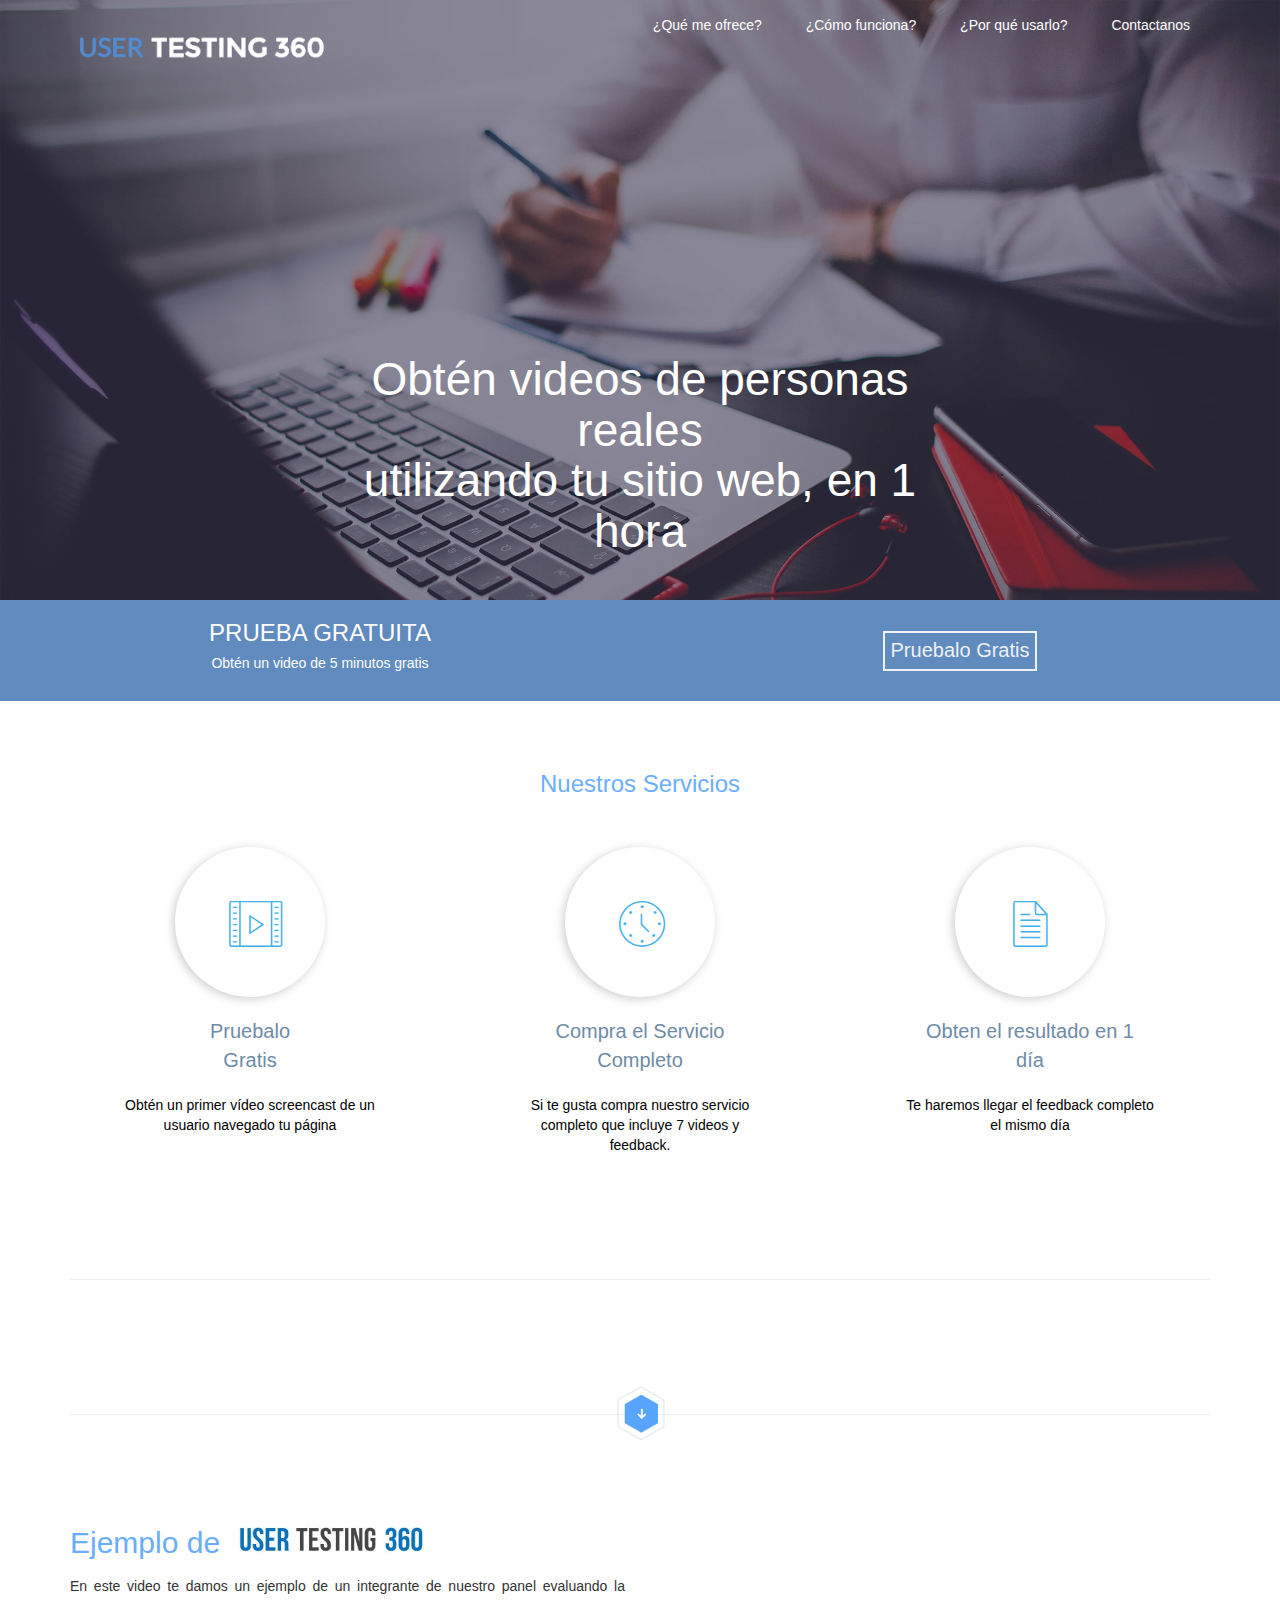
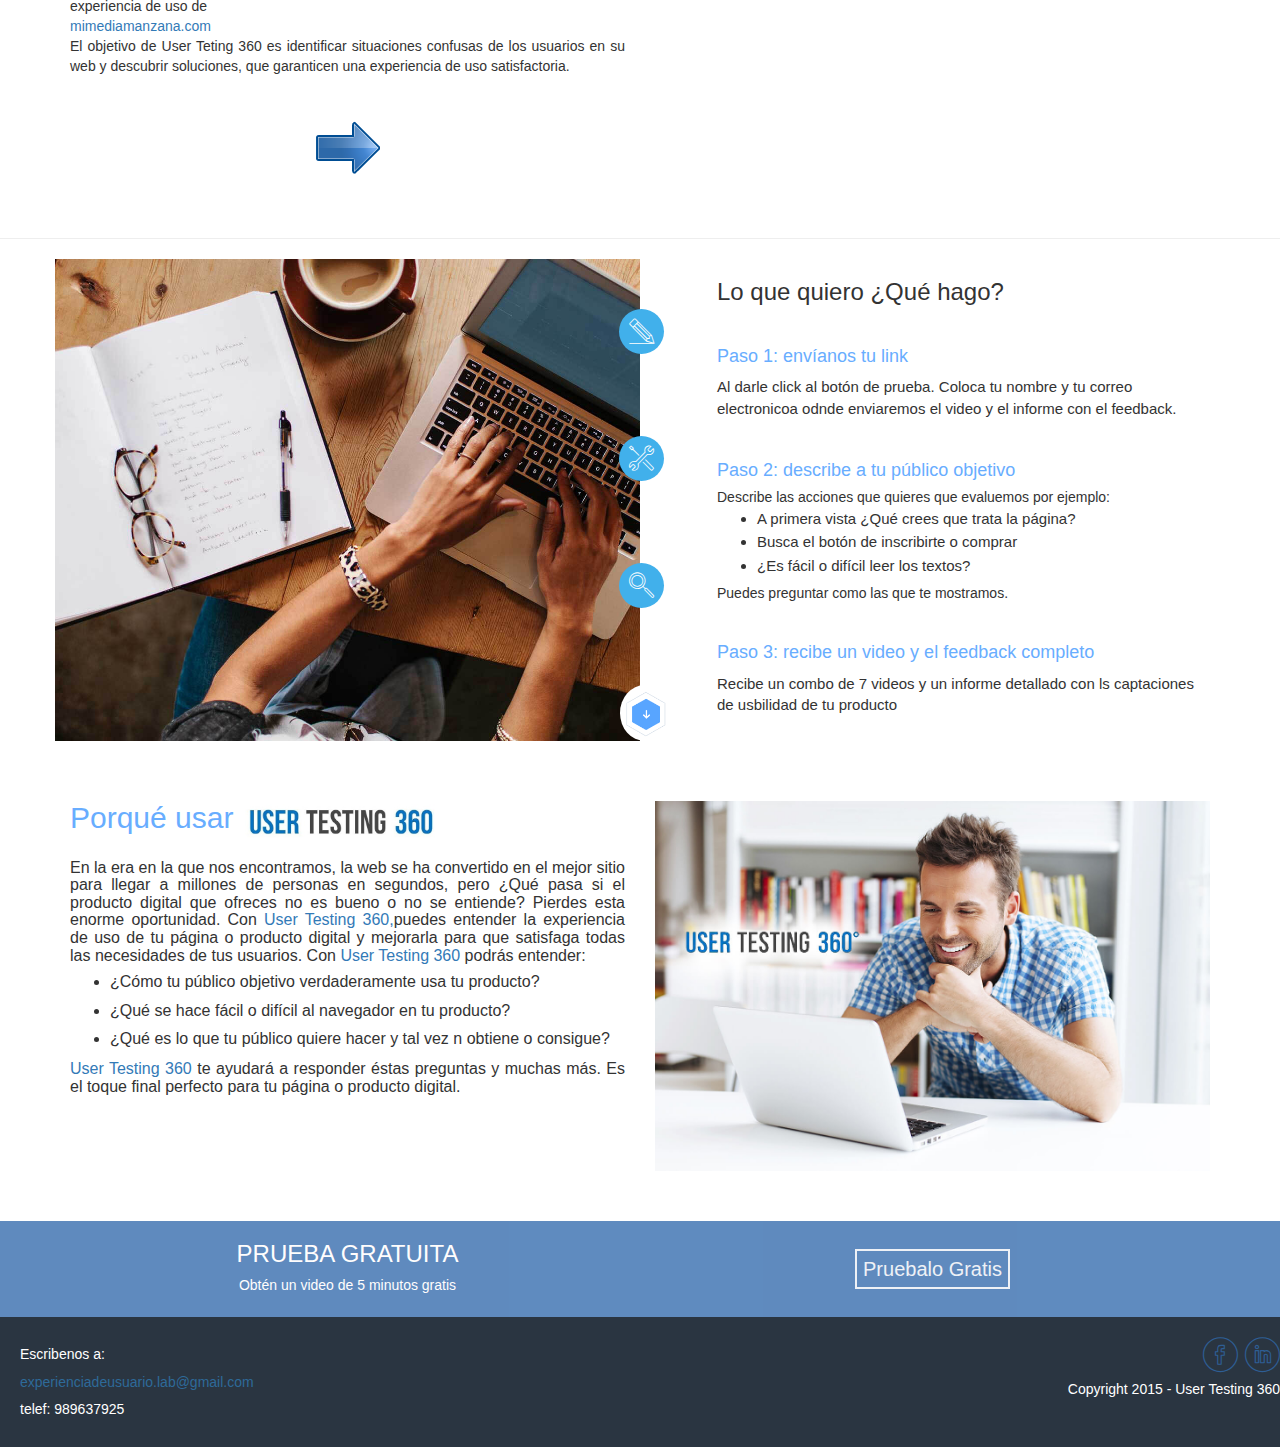
==== commit a8cbf3a6: "Arreglo en css y html" ====
--- a/index.html
+++ b/index.html
@@ -21,39 +21,40 @@
 	
 </head>
 <body>
-<section class="header">
- <div class="degradado">
-   <header>     
+<header>
+ <div class="degradado">   
     <div class="container">
          <div class="row">
-            <div class="col-md-4 col-xs-8">
+            <div class="col-md-3  col-sm-12 col-xs-6">
                  <img  class="logo" src="image/user-r.png" class="img-responsive" alt="">
             </div>
-            <div class="col-md-8 col-xs-4">
-              <nav class="navbar hamburguesa1" role="navigation">
-					  <div class="navbar-header">
-					    <button type="button" class="navbar-toggle" data-toggle="collapse"
-					            data-target=".navbar-ex1-collapse">
-					      <span class="sr-only">Desplegar navegación</span>
-					      <span class="icon-bar" ></span>
-					      <span class="icon-bar"></span>
-					      <span class="icon-bar"></span>
-					      <span class="icon-bar"></span>
-					      </button>
-					  </div>
-
-					  <div class="collapse navbar-collapse navbar-ex1-collapse hamburguesa2">
-					  
-					    <ul class="nav navbar-nav navbar-right">
-					      <li><a href="#">¿Qué me ofrece?</a></li>
-					      <li><a href="#">¿Cómo puedo usarlo?</a></li>
-					      <li><a href="#">¿Cómo funciona?</a></li>
-					      <li><a href="contact.html">Contáctanos</a></li>
-					    </ul>
-					  </div>
+            <div class="col-md-9 col-xs-12 col-xs-6">
+					  <div class="text-right visible-xs">
+                         <button class="btn btn-primary" data-toggle="collapse" data-target="#main-navigation">Menú</button>
+						</div>
+
+						<nav class="hidden-xs">
+							<ul class="desktop-menu list-inline text-right">
+								<li><a href="#">¿Qué me ofrece?</a></li>
+								<li><a href="#">¿Cómo funciona?</a></li>
+								<li><a href="#">¿Por qué usarlo?</a></li>
+								<li><a href="#">Contactanos</a></li>
+							</ul>
+						</nav>
+					</div>
+				</div>
+
+				<nav class="visible-xs">
+					<div id="main-navigation" class="collapse">
+						<ul  class="mobile-menu text-right">
+							<li><a href="#">¿Qué me ofrece?</a></li>
+							<li><a href="#">¿Cómo funciona?</a></li>
+							<li><a href="#">¿Por qué usarlo?</a></li>
+							<li><a href="#">Contactanos</a></li>
+						</ul>
+					</div>
 				</nav>
-              </div>
-			</div>
+
                 
             
         <div class="frase"> 
@@ -61,15 +62,13 @@
                 utilizando tu sitio web, en 1 hora</h2>
         </div>
      </div>
+    </div>
      </header>
- </div>
-</section>
    
 <section class="banner-header">
     <div class="container-fluid">  
         <div class="row">
              <div class="col-md-6 col-xs-12 centrado">
-                 
 				   <div class="centrar">
 				     <h3 class="text-center">PRUEBA GRATUITA</h3>
 				     <h5 class="text-center">Obtén un video de 5 minutos gratis</h5>
--- a/css/main.css
+++ b/css/main.css
@@ -1,15 +1,47 @@
 *{
 	
-outline: 1px solid red;
-
-}
-ul li a{
+
+
+}
+body
+{
+	font-family: Lato;
+}
+/*--------- Header */
+header
+{
+	background: url(../image/large.jpg);
+	background-size: cover;
+	color: #FFF;
+}
+header a{
+	color: #FFF;
+}
+nav li a{
+	display: block;
+	padding: 15px 15px;
+	transition: all 0.2s;
+	border-radius: 6px;
+}
+nav li a:hover, nav li a:focus{
+	text-decoration: none;
+	outline: none;
+	background: #FFF;
+}
+
+#main-navigation
+{
+	z-index: 1;
+	position: absolute;
+	right: 10px;
+	margin: 10px 0 0 0;
+}
+#main-navigation ul
+{
+	background: rgba(0,0,0,0.7);
 	list-style: none;
-	text-decoration: none;
-	color:#fffdfd;
-}
-nav{
-	margin-top: 5%;
+	padding: 10px;
+	border-radius: 5px;
 }
 .degradado{
 	height: 100%;
@@ -146,16 +178,16 @@
 }
 .relleno4 h4{
 	margin-top: 20px;
-    font-size: 14px;
+    font-size: 16px; 
 }
 .relleno4 li{
-    padding-bottom: 5px;
-    padding-top: 5px;
+    padding-bottom: 2px;
+    padding-top: 9px;
 }
 .relleno4 .logo2{
 	width: 200px;
-	margin-top: -47px;
-    margin-left: 165px;
+	margin-top: -40px;
+    margin-left: 175px;
 }
 .relleno2 .flecha{
 	margin-top: 40px;
@@ -164,12 +196,17 @@
 /*relleno3*/
 .relleno3 h4{
 	color:#68adff;
+    
 }
 .relleno3 .informacion{	
-	font-size: 12px;
+	font-size: 15px;
 	padding-left: 77px;
 }
-
+.relleno3 li{
+    font-size: 15px;
+    padding-bottom: 2px;
+    padding-top: 5px;
+}
 /*separador2*/
 .separador2 hr{
 	vertical-align: middle;
@@ -265,12 +302,10 @@
 	background: url(../image/sec-2.jpg)no-repeat;
 	background-size: cover;
 	position: relative;
-}
-.oscuro-mult{
-	background: #000;
-	background-color:rgba(22,17,49,0.5);
-	height: 100%;
-}
+    width: 100%;
+}
+
+
 .navbar-custom .navbar-brand {
   color: blueviolet;
     
@@ -288,3 +323,16 @@
     
 }
 
+@media screen and (max-width:768px)
+{
+    .relleno2 .logo2{
+        width: 160px;
+    }
+    .frase h2{
+        font-size: 23px;
+    }
+    .relleno4 .logo2{
+        width: 160px;
+    }
+    
+}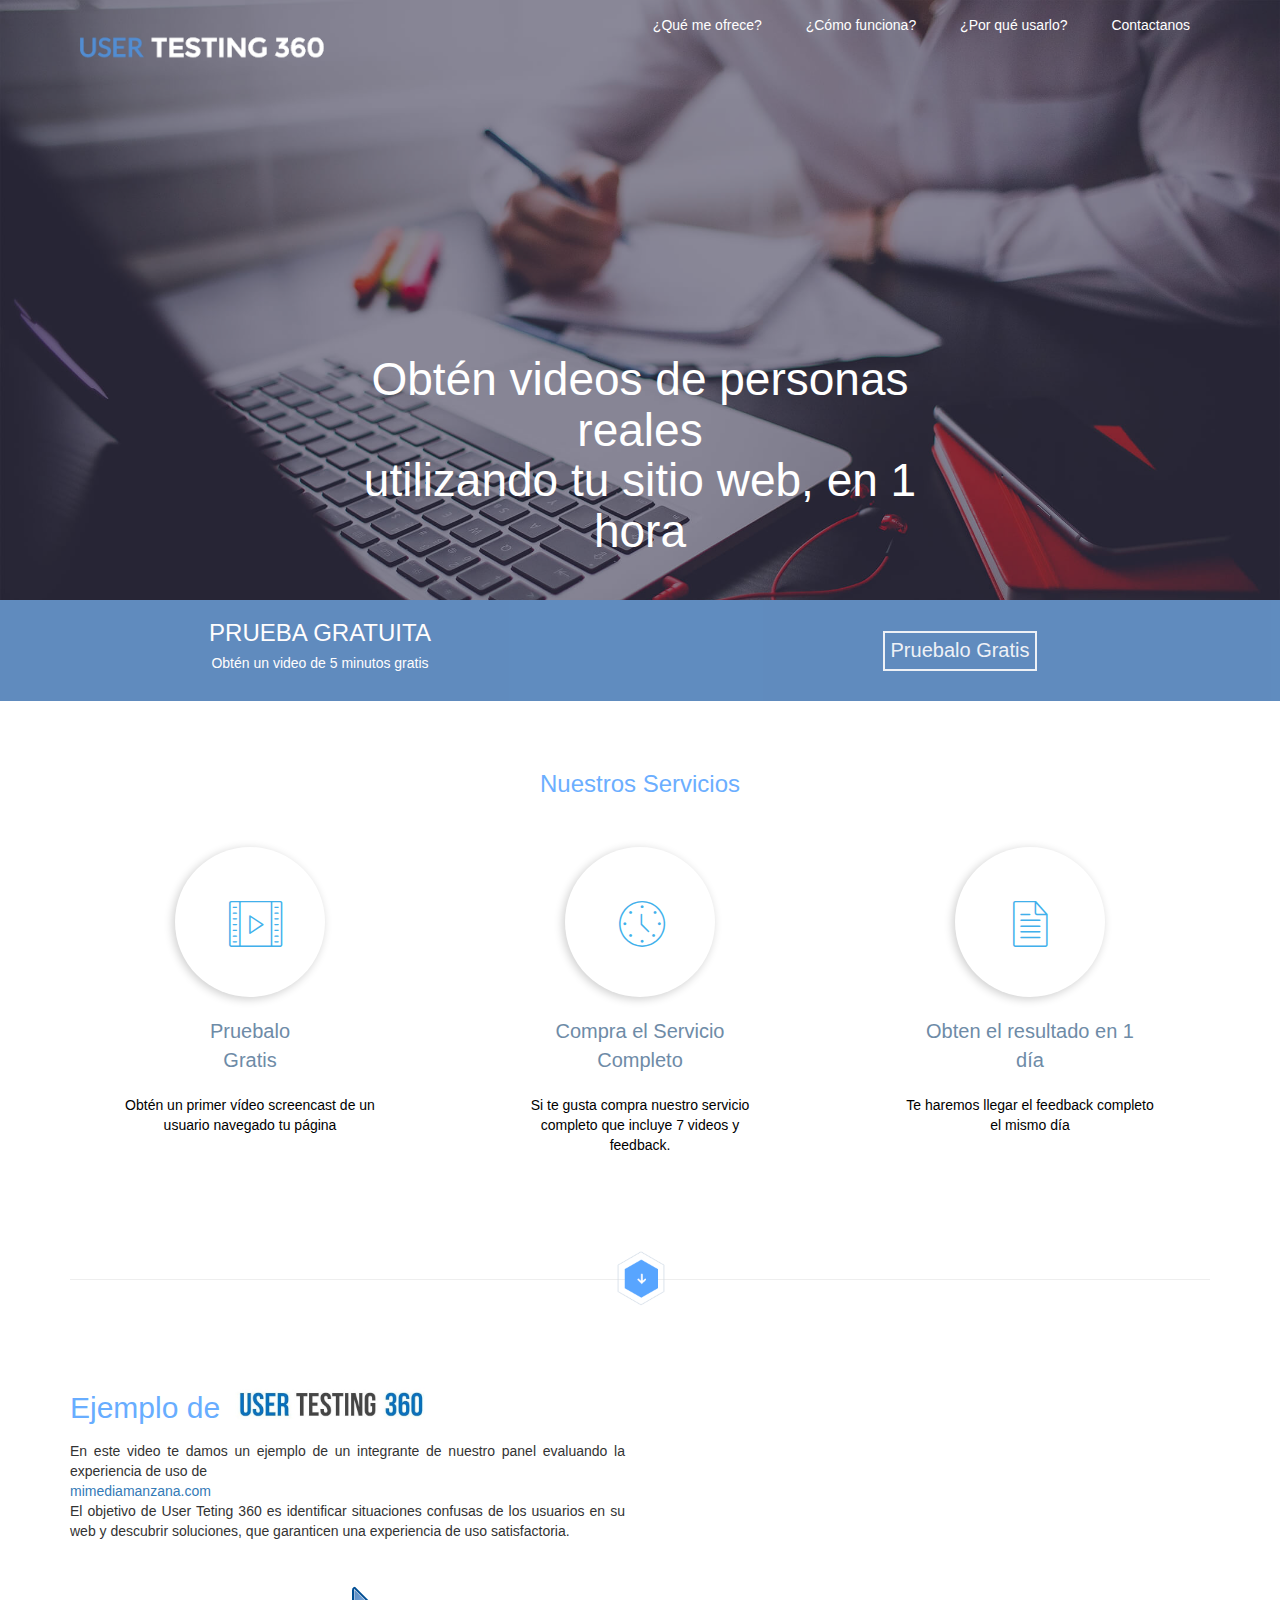
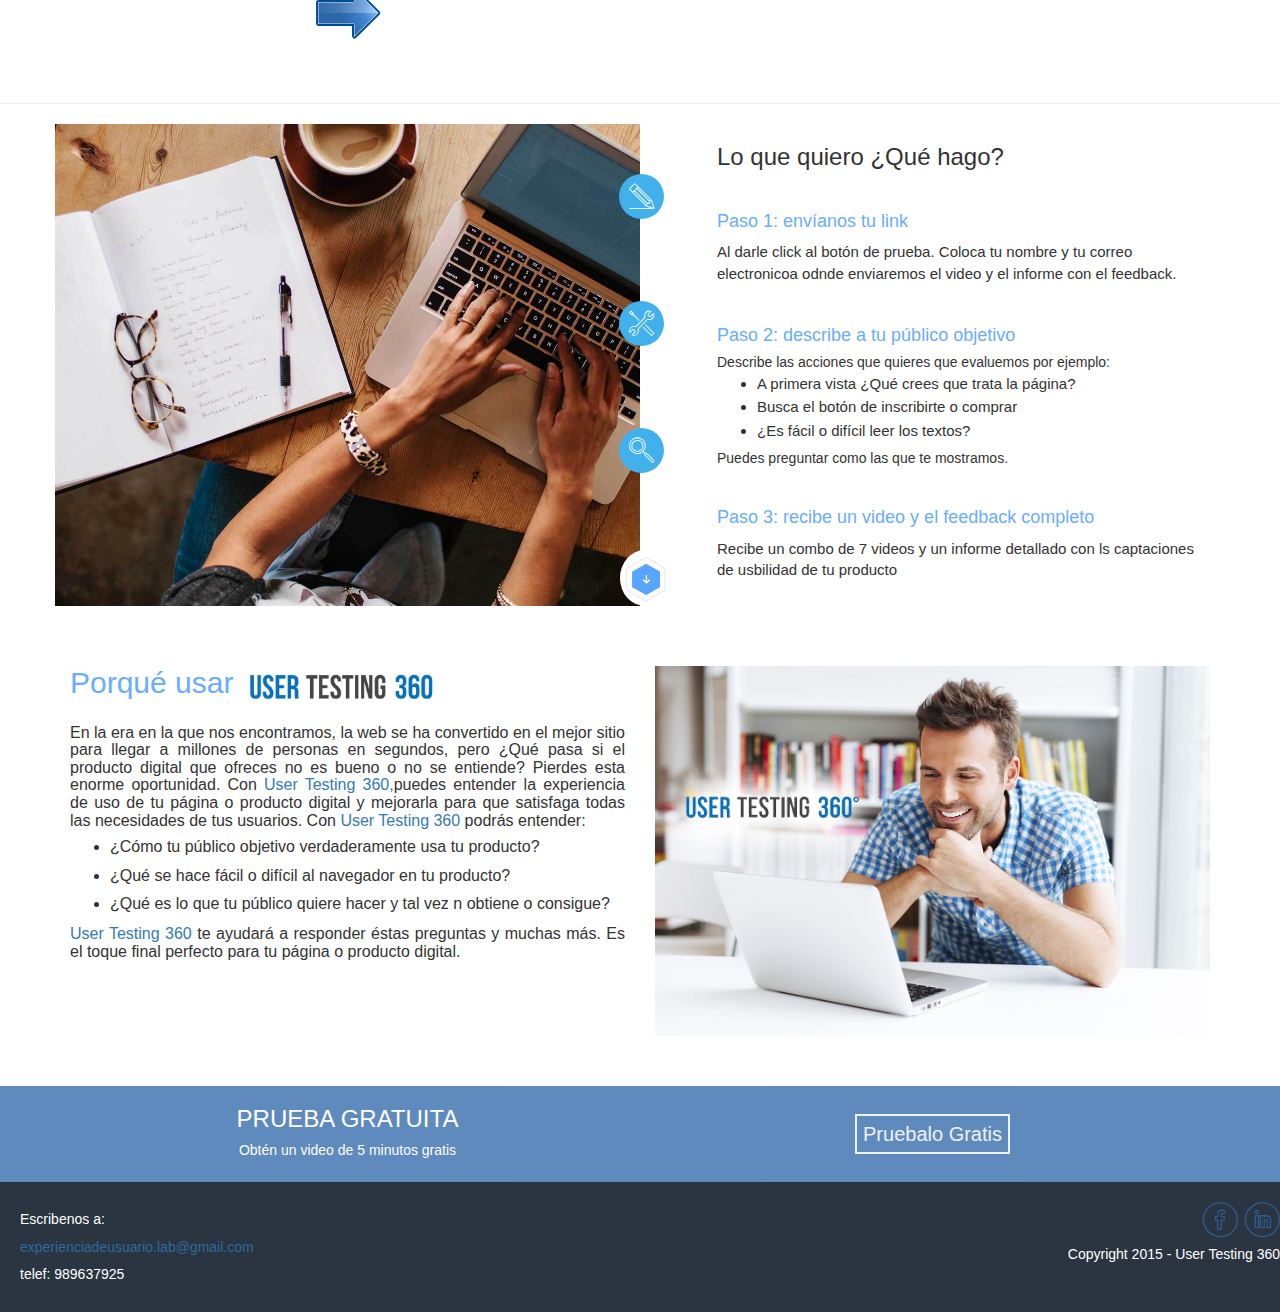
==== commit 89891fd8: "TErmindo los arreglos" ====
--- a/index.html
+++ b/index.html
@@ -117,7 +117,7 @@
 	</section>
    
    <div class="container separador">
-   <hr>
+   
 	<div class="row">
 		<div class="col-md-12 col-xs-12">
 			<center><hr><img src="image/separador.png" class="img-responsive"></center>
